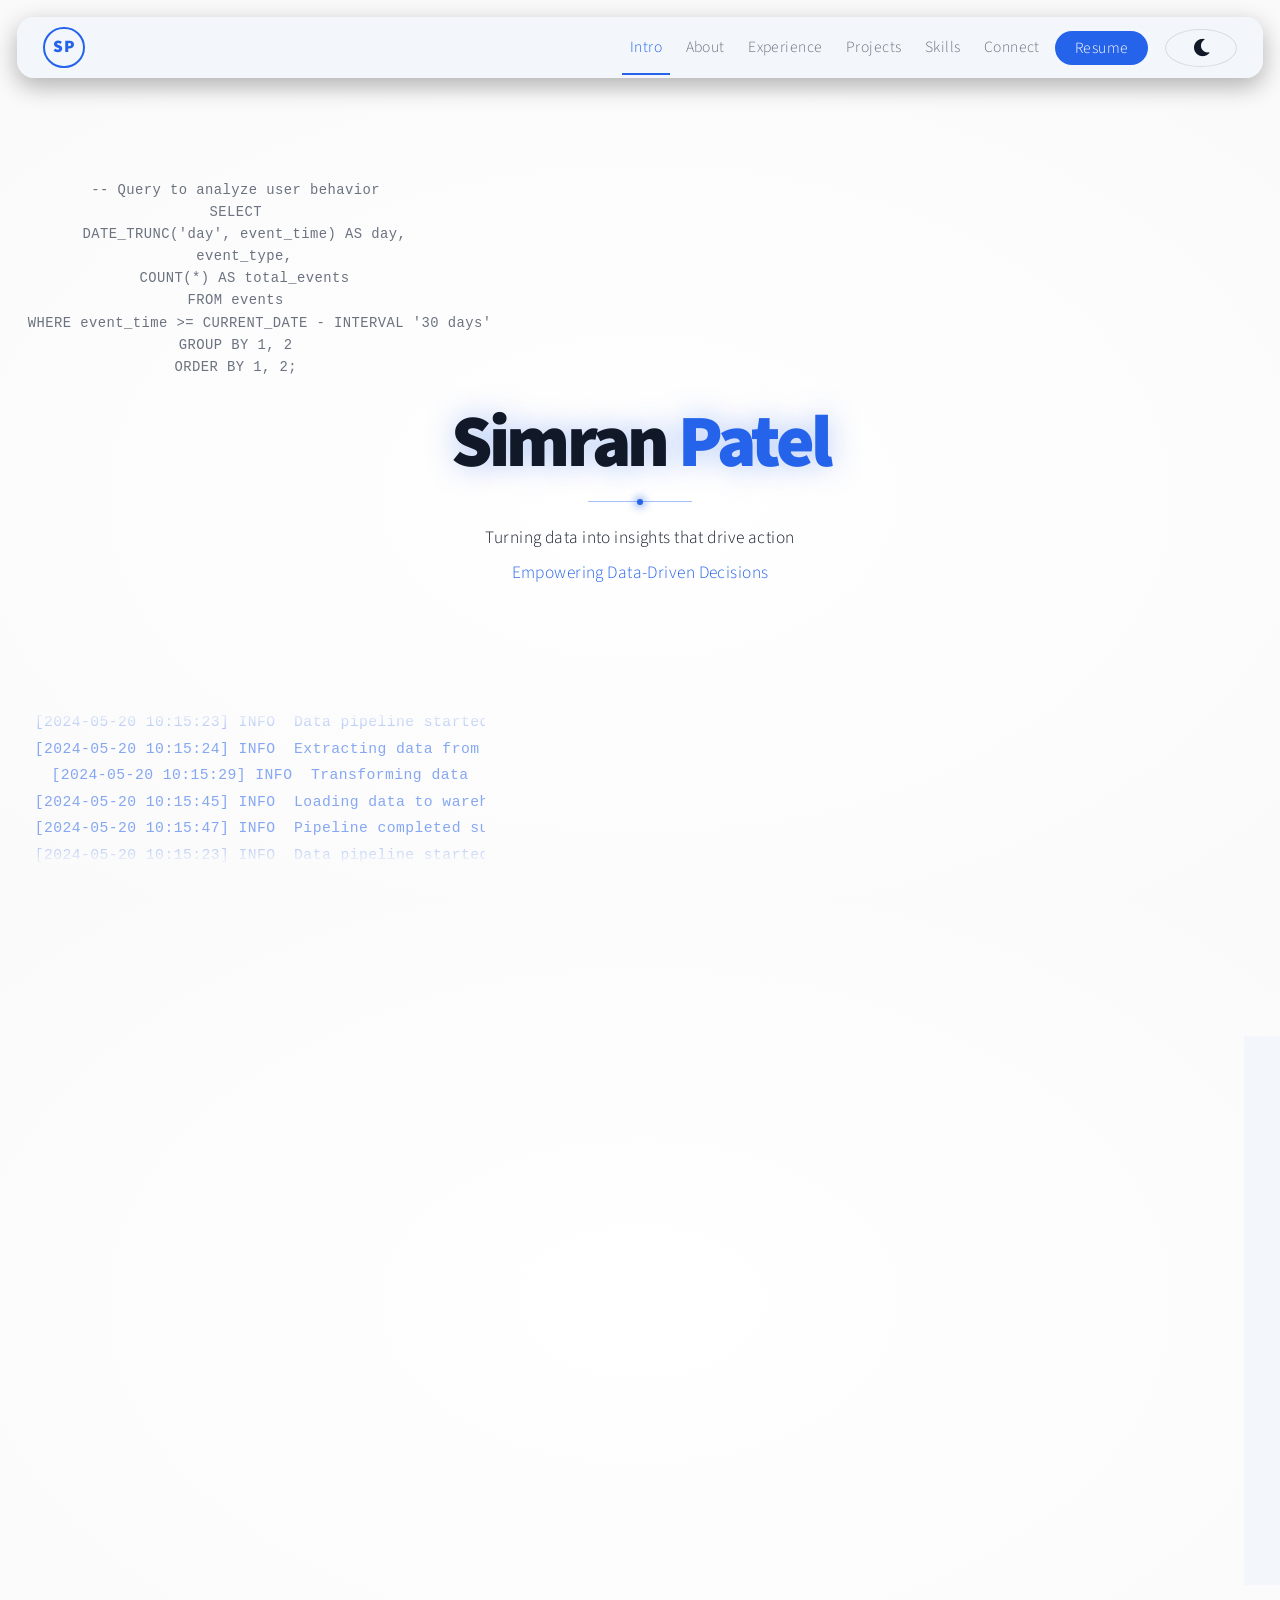
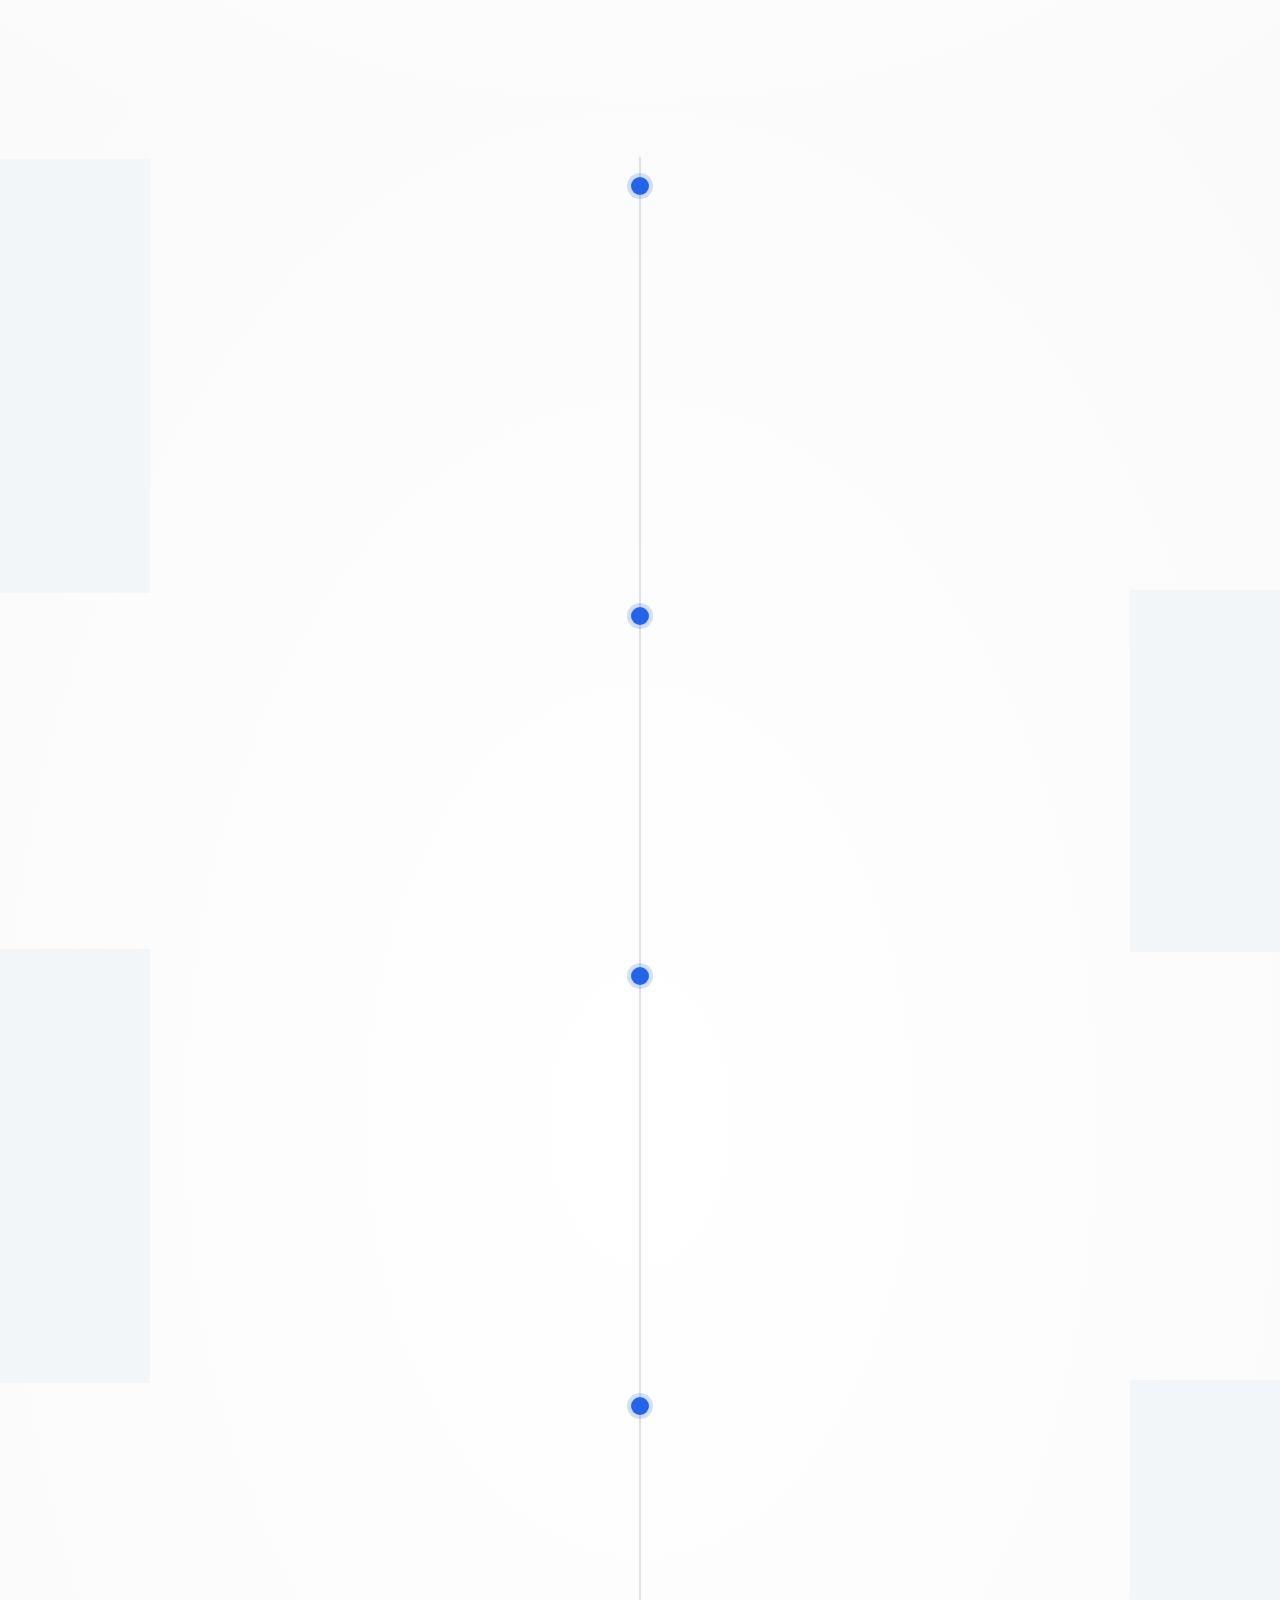
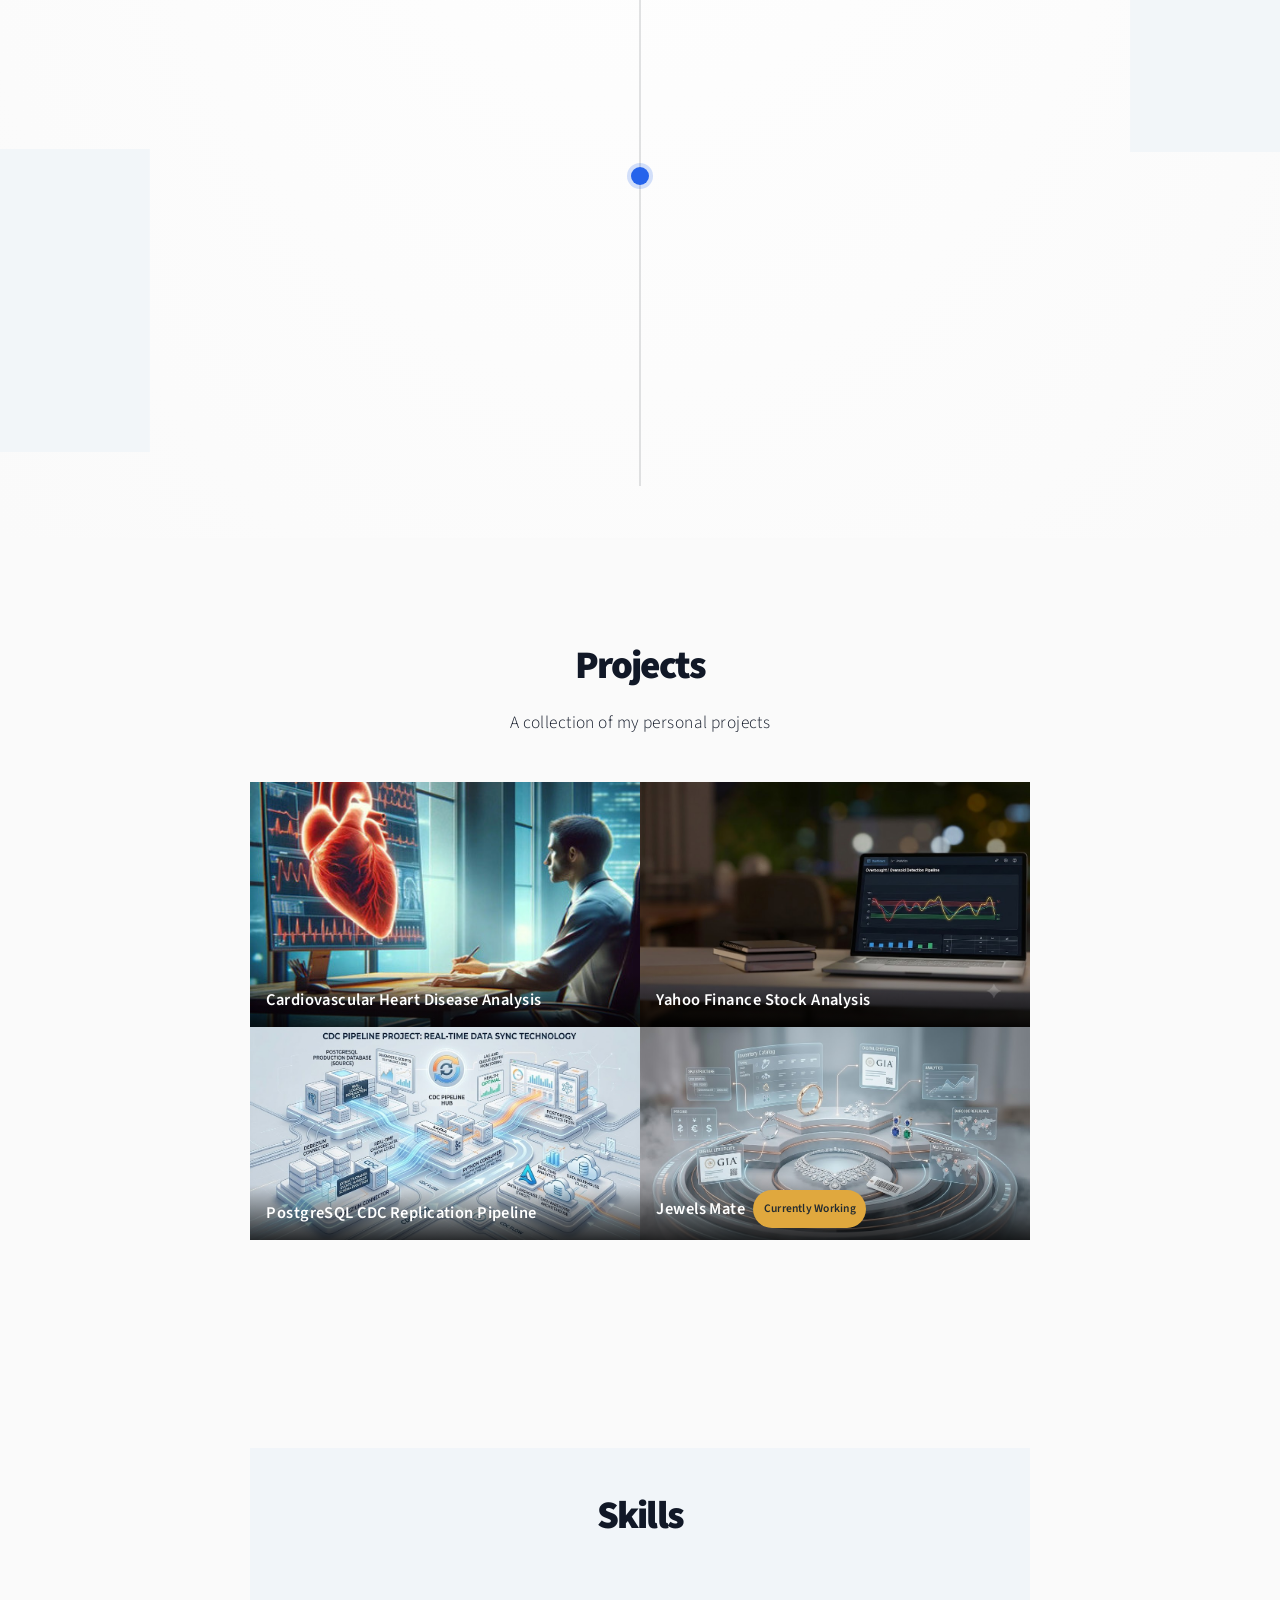
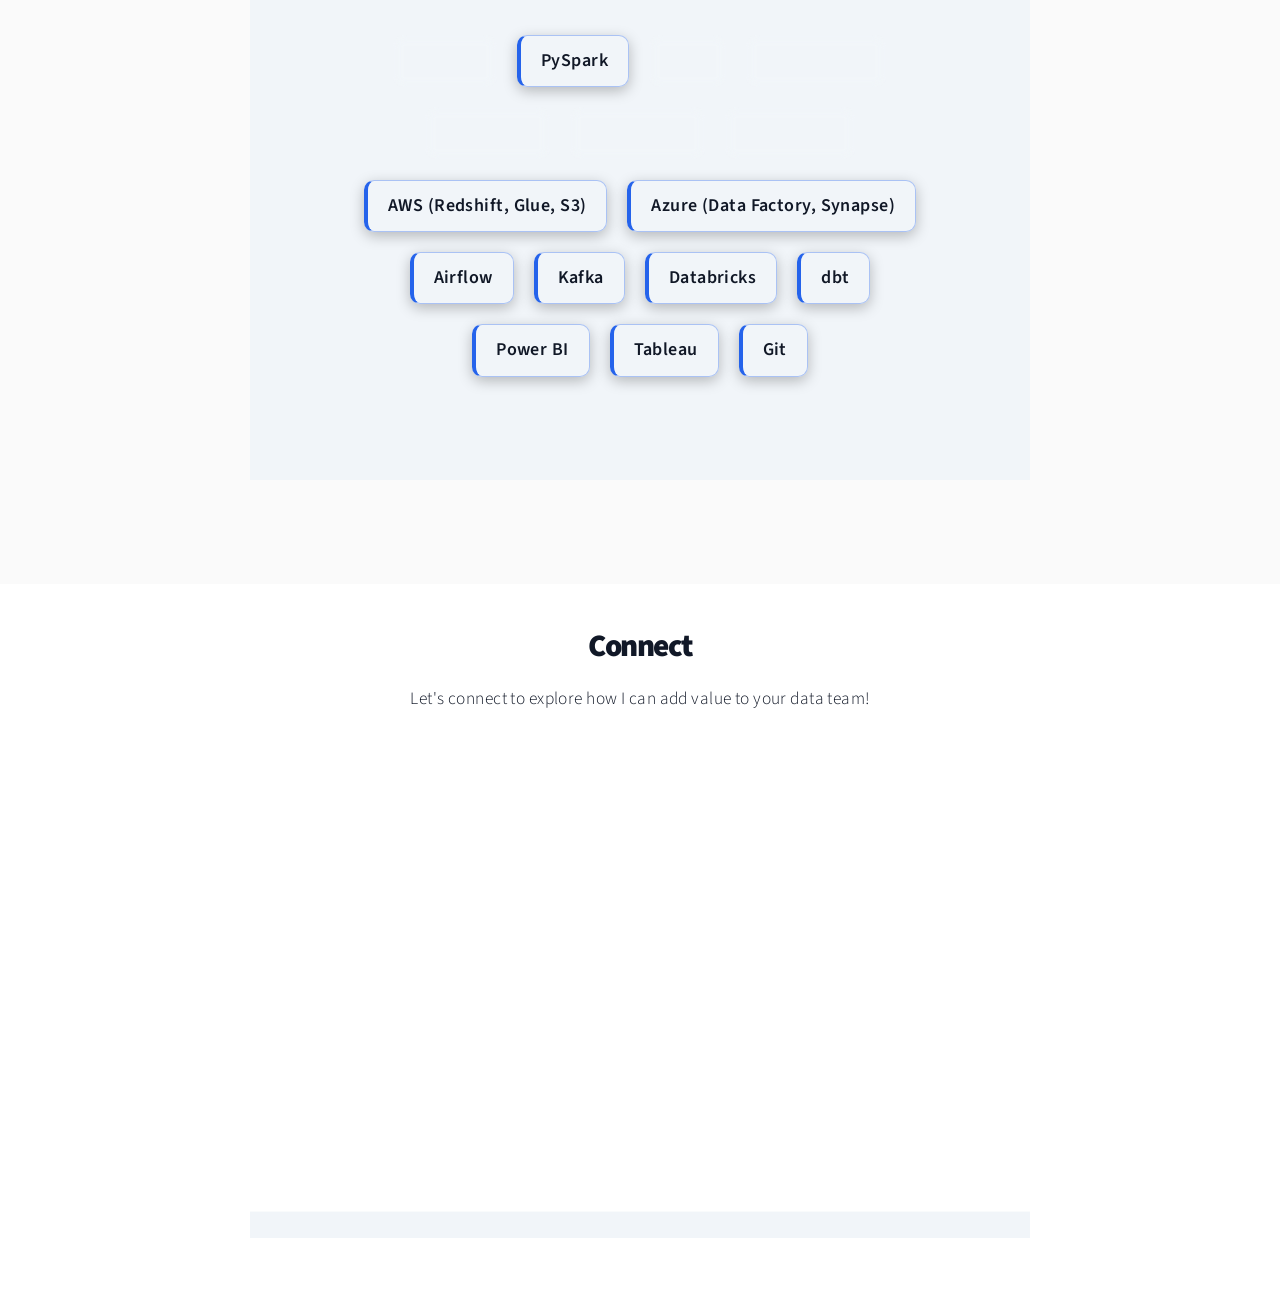
==== index.html @ bfae50c8 "Initial commit: Simran Patel portfolio site Personal portfolio built on the HTML5 UP Big Picture tem" ====
<!DOCTYPE HTML>
<!--
	Big Picture by HTML5 UP
	html5up.net | @ajlkn
	Free for personal and commercial use under the CCA 3.0 license (html5up.net/license)
-->
<html>
	<head>
		<title>Simran Patel Portfolio</title>
		<meta charset="utf-8" />
		<meta name="viewport" content="width=device-width, initial-scale=1, user-scalable=no" />
		<script>(function(){try{if(localStorage.getItem('theme')==='dark')document.documentElement.setAttribute('data-theme','dark');}catch(e){}})();</script>
		<link rel="stylesheet" href="assets/css/main.css" />
		<noscript><link rel="stylesheet" href="assets/css/noscript.css" /></noscript>

	</head>
	<body class="is-preload">

		<!-- Header -->
			<header id="header">
				<h1><a href="#intro" class="logo-badge">SP</a></h1>
				<div class="header-right">
				<nav>
					<ul>
						<li class="active"><a href="#intro">Intro</a></li>
						<li><a href="#one">About</a></li>
						<li><a href="#three">Experience</a></li>
						<li><a href="#work">Projects</a></li>
						<li><a href="#skills">Skills</a></li>
						<li><a href="#contact">Connect</a></li>
						<li><a href="assets/resume/Simran_Patel_Resume.pdf" class="button resume-button" download>Resume</a></li>
					</ul>
				</nav>
				<button id="theme-toggle" class="theme-toggle" type="button" aria-label="Toggle theme"><i class="fas fa-moon"></i></button>
				</div>
			</header>

		<!-- Intro -->
			<section id="intro" class="main style1 dark fullscreen">
				<pre class="code-snippet" aria-hidden="true">-- Query to analyze user behavior
SELECT
  DATE_TRUNC('day', event_time) AS day,
  event_type,
  COUNT(*) AS total_events
FROM events
WHERE event_time &gt;= CURRENT_DATE - INTERVAL '30 days'
GROUP BY 1, 2
ORDER BY 1, 2;</pre>
				<div class="log-scroll" aria-hidden="true">
					<div class="log-scroll-track">
						<div>[2024-05-20 10:15:23] INFO&nbsp; Data pipeline started</div>
						<div>[2024-05-20 10:15:24] INFO&nbsp; Extracting data from source</div>
						<div>[2024-05-20 10:15:29] INFO&nbsp; Transforming data</div>
						<div>[2024-05-20 10:15:45] INFO&nbsp; Loading data to warehouse</div>
						<div>[2024-05-20 10:15:47] INFO&nbsp; Pipeline completed successfully</div>
						<div>[2024-05-20 10:15:23] INFO&nbsp; Data pipeline started</div>
						<div>[2024-05-20 10:15:24] INFO&nbsp; Extracting data from source</div>
						<div>[2024-05-20 10:15:29] INFO&nbsp; Transforming data</div>
						<div>[2024-05-20 10:15:45] INFO&nbsp; Loading data to warehouse</div>
						<div>[2024-05-20 10:15:47] INFO&nbsp; Pipeline completed successfully</div>
					</div>
				</div>
				<div class="content">
					<header>
						<h2>Simran <span class="accent-text">Patel</span></h2>
					</header>
					<div class="hero-divider"><span></span></div>
					<p class="hero-tagline">Turning data into insights that drive action</p>
					<p class="hero-tagline accent-text">Empowering Data-Driven Decisions</p>
				</div>
			</section>

		<!-- About -->
			<section id="one" class="main style2 right dark fullscreen">
				<div class="content box style2 glass-card">
					<header>
						<img src="images/profile-headshot.jpg" alt="Simran Patel" class="profile-photo" />
						<h2>About</h2>
					</header>
					<p>
						I’m a Data &amp; Database Engineer with 4+ years building production ETL pipelines, optimizing SQL performance, and delivering scalable analytics platforms across AWS and Azure.
						My journey started at
						<a href="https://paruluniversity.ac.in/">Parul University</a>,
						and I honed my skills further during my master’s in computer science at
						<a href="https://www.stevens.edu/">Stevens Institute of Technology</a>.
					<br /><br />When I’m not solving data puzzles, I’m off exploring new places and cultures.
					Travel keeps me creative and adaptable, and I’m always on the lookout for new ways to make an impact with data.</p>
				</div>
			</section>

			<!--Three-->
				<section id="three" class="main style2 dark fullscreen">
				<div class="timeline">
					<div class="timeline-entry left">
						<div class="timeline-icon"></div>
						<div class="timeline-content">
							<div class="timeline-header">
								<div class="timeline-badge"><i class="fas fa-database"></i></div>
								<div>
									<h3>Data Operational Analyst</h3>
									<p><em>Madison L, New York</em></p>
								</div>
							</div>
							<hr class="timeline-divider" />
							<ul class="timeline-bullets">
								<li><i class="fas fa-check-circle"></i><span>Architected production ETL pipelines using PySpark, Airflow &amp; Azure Data Factory with CDC-style incremental load across 5+ data sources, reducing data integrity errors by 40%.</span></li>
								<li><i class="fas fa-check-circle"></i><span>Built log analysis tooling that cut mean time to resolution by 35%.</span></li>
							</ul>
							<hr class="timeline-divider" />
							<div class="timeline-date"><i class="fas fa-calendar-alt"></i> Aug 2024 - Present</div>
						</div>
					</div>
					<div class="timeline-entry right">
						<div class="timeline-icon"></div>
						<div class="timeline-content">
							<div class="timeline-header">
								<div class="timeline-badge"><i class="fas fa-graduation-cap"></i></div>
								<div>
									<h3>M.S. in Computer Science</h3>
									<p><em>Stevens Institute of Technology, Hoboken, NJ</em></p>
								</div>
							</div>
							<hr class="timeline-divider" />
							<p class="timeline-description">Graduate coursework in advanced computing and data systems, building on hands-on industry experience in data engineering and analytics.</p>
							<hr class="timeline-divider" />
							<div class="timeline-date"><i class="fas fa-calendar-alt"></i> Sep 2022 - May 2024</div>
						</div>
					</div>
					<div class="timeline-entry left">
						<div class="timeline-icon"></div>
						<div class="timeline-content">
							<div class="timeline-header">
								<div class="timeline-badge"><i class="fas fa-chart-line"></i></div>
								<div>
									<h3>Data Analyst</h3>
									<p><em>Vaibhav Gems, India</em></p>
								</div>
							</div>
							<hr class="timeline-divider" />
							<ul class="timeline-bullets">
								<li><i class="fas fa-check-circle"></i><span>Diagnosed SQL performance degradation via indexing, partitioning &amp; schema normalization across Oracle DB and SQL Server, accelerating data retrieval by 30%.</span></li>
								<li><i class="fas fa-check-circle"></i><span>Built ETL pipelines in Azure Synapse &amp; Databricks processing 500GB+ datasets.</span></li>
							</ul>
							<hr class="timeline-divider" />
							<div class="timeline-date"><i class="fas fa-calendar-alt"></i> Apr 2021 - Jun 2022</div>
						</div>
					</div>
					<div class="timeline-entry right">
						<div class="timeline-icon"></div>
						<div class="timeline-content">
							<div class="timeline-header">
								<div class="timeline-badge"><i class="fas fa-chart-bar"></i></div>
								<div>
									<h3>Data Analyst Intern</h3>
									<p><em>Vaibhav Gems, India</em></p>
								</div>
							</div>
							<hr class="timeline-divider" />
							<ul class="timeline-bullets">
								<li><i class="fas fa-check-circle"></i><span>Deployed an SSRS multi-source reporting pipeline across disparate SQL Server databases.</span></li>
								<li><i class="fas fa-check-circle"></i><span>Led schema alignment with cross-functional teams, improving reporting accuracy by 25%.</span></li>
							</ul>
							<hr class="timeline-divider" />
							<div class="timeline-date"><i class="fas fa-calendar-alt"></i> Jan 2020 - Mar 2021</div>
						</div>
					</div>
					<div class="timeline-entry left">
						<div class="timeline-icon"></div>
						<div class="timeline-content">
							<div class="timeline-header">
								<div class="timeline-badge"><i class="fas fa-graduation-cap"></i></div>
								<div>
									<h3>B.Tech in Information Technology</h3>
									<p><em>Parul University, India</em></p>
								</div>
							</div>
							<hr class="timeline-divider" />
							<p class="timeline-description">Undergraduate foundation in information technology and computer science fundamentals.</p>
							<hr class="timeline-divider" />
							<div class="timeline-date"><i class="fas fa-calendar-alt"></i> Aug 2017 - Feb 2022</div>
						</div>
					</div>
				</div>
				</section>
				
		
		<!-- Projects -->
			<section id="work" class="main style3 primary">
				<div class="content">
					<header>
						<h2>Projects</h2>
						<p>A collection of my personal projects</p>
					</header>

					<!-- Gallery  -->
						<div class="gallery">
							<article class="from-left">
								<a href="project_details.html" class="image fit">
									<img src="images/thumbs/Cardiovascular_thumb.jpg" title="Cardiovascular Heart Disease Analysis" alt="" />
									<span class="gallery-caption">Cardiovascular Heart Disease Analysis</span>
								</a>
							</article>
							<article class="from-right">
								<a href="project-yahoo-finance.html" class="image fit">
									<img src="images/thumbs/yahoo_fianance.jpg" title="Yahoo Finance Stock Analysis" alt="" />
									<span class="gallery-caption">Yahoo Finance Stock Analysis</span>
								</a>
							</article>
							<article class="from-left">
								<a href="project-cdc-pipeline.html" class="image fit">
									<img src="images/thumbs/cdc_pipeline_thumb.jpg" title="PostgreSQL CDC Replication Pipeline" alt="" />
									<span class="gallery-caption">PostgreSQL CDC Replication Pipeline</span>
								</a>
							</article>
							<article class="from-right">
								<a href="project-jewelsmate.html" class="image fit">
									<img src="images/thumbs/jewelsmate_thumb.jpg" title="Jewels Mate" alt="" />
									<span class="gallery-caption">Jewels Mate <span class="status-badge">Currently Working</span></span>
								</a>
							</article>
						</div>

				</div>
			</section>
	
				<!-- Skills -->
				<section id="skills" class="main style3 left dark fullscreen">
					<div class="content box style2">
						<header>
							<h2>Skills</h2>
						</header>
						<div id="skills-section">
							<div class="skills-container">
							  <div class="skill">Python</div>
							  <div class="skill">PySpark</div>
							  <div class="skill">SQL</div>
							  <div class="skill">PostgreSQL</div>
							  <div class="skill">Oracle DB</div>
							  <div class="skill">SQL Server</div>
							  <div class="skill">Snowflake</div>
							  <div class="skill">AWS (Redshift, Glue, S3)</div>
							  <div class="skill">Azure (Data Factory, Synapse)</div>
							  <div class="skill">Airflow</div>
							  <div class="skill">Kafka</div>
							  <div class="skill">Databricks</div>
							  <div class="skill">dbt</div>
							  <div class="skill">Power BI</div>
							  <div class="skill">Tableau</div>
							  <div class="skill">Git</div>
							  <!-- Add more skills as needed -->
							</div>
						  </div>
					</div>
				</section>

		<!-- Contact -->
			<section id="contact" class="main style3 secondary">
				<div class="content">
					<header>
						<h2>Connect</h2>
						<p>Let's connect to explore how I can add value to your data team!</p>
					</header>
					<div class="box">
						<form method="post" action="#">
							<div class="fields">
								<div class="field half"><input type="text" name="name" placeholder="Name" /></div>
								<div class="field half"><input type="email" name="email" placeholder="Email" /></div>
								<div class="field"><textarea name="message" placeholder="Message" rows="3"></textarea></div>
							</div>
							<ul class="actions special">
								<li><input type="submit" value="Send Message" /></li>
							</ul>
						</form>

						<ul class="contact-icons">
							<li><a href="https://github.com/isimranpatel" class="icon brands fa-github" target="_blank" title="GitHub"><span class="label">GitHub</span></a></li>
							<li><a href="https://www.linkedin.com/in/isimranpatel/" class="icon brands fa-linkedin-in" target="_blank" title="LinkedIn"><span class="label">LinkedIn</span></a></li>
							<li><a href="mailto:simranpatel0132@gmail.com" class="icon solid fa-envelope" title="Email"><span class="label">Email</span></a></li>
							<li><a href="tel:+19082597056" class="icon solid fa-phone" title="Phone"><span class="label">Phone</span></a></li>
						</ul>
						<p class="contact-details">simranpatel0132@gmail.com &nbsp;&bull;&nbsp; +1 (908) 259-7056</p>
					</div>
				</div>
			</section>

		<!-- Footer -->
			<footer id="footer">

				<!-- Icons -->
					<!-- <ul class="icons">
						<li><a href="#" class="icon brands fa-twitter"><span class="label">Twitter</span></a></li>
						<li><a href="#" class="icon brands fa-facebook-f"><span class="label">Facebook</span></a></li>
						<li><a href="#" class="icon brands fa-instagram"><span class="label">Instagram</span></a></li>
						<li><a href="#" class="icon brands fa-linkedin-in"><span class="label">LinkedIn</span></a></li>
						<li><a href="#" class="icon brands fa-dribbble"><span class="label">Dribbble</span></a></li>
						<li><a href="#" class="icon brands fa-pinterest"><span class="label">Phone</span></a></li>
					</ul>

				Menu -->
					<!-- <ul class="menu">
						<li>&copy; Untitled</li><li>Design: <a href="https://html5up.net">HTML5 UP</a></li>
					</ul> -->

			</footer>

		<!-- Scripts -->
			<script src="assets/js/jquery.min.js"></script>
			<script src="assets/js/jquery.poptrox.min.js"></script>
			<script src="assets/js/jquery.scrolly.min.js"></script>
			<script src="assets/js/jquery.scrollex.min.js"></script>
			<script src="assets/js/browser.min.js"></script>
			<script src="assets/js/breakpoints.min.js"></script>
			<script src="assets/js/util.js"></script>
			<script src="assets/js/main.js"></script>
			<script src="assets/js/theme-toggle.js"></script>
			

	</body>
</html>
---- assets/css/main.css ----
@import url("https://fonts.googleapis.com/css?family=Source+Sans+Pro:300,900");
@import url("fontawesome-all.min.css");

/* Theme variables (light default = "Clean Minimal", dark = "Professional Blue") */

:root {
	--bg: #FAFAFA;
	--surface: #FFFFFF;
	--card: #F1F5F9;
	--card-rgb: 241, 245, 249;
	--text: #111827;
	--text-secondary: #6B7280;
	--accent: #2563EB;
	--accent-rgb: 37, 99, 235;
	--accent-contrast: #FFFFFF;
	--border: rgba(17, 24, 39, 0.12);
}

:root[data-theme="dark"] {
	--bg: #0B1120;
	--surface: #111827;
	--card: #1F2937;
	--card-rgb: 31, 41, 55;
	--text: #F8FAFC;
	--text-secondary: #94A3B8;
	--accent: #3B82F6;
	--accent-rgb: 59, 130, 246;
	--accent-contrast: #FFFFFF;
	--border: rgba(248, 250, 252, 0.12);
}

/*
	Big Picture by HTML5 UP
	html5up.net | @ajlkn
	Free for personal and commercial use under the CCA 3.0 license (html5up.net/license)
*/

html, body, div, span, applet, object,
iframe, h1, h2, h3, h4, h5, h6, p, blockquote,
pre, a, abbr, acronym, address, big, cite,
code, del, dfn, em, img, ins, kbd, q, s, samp,
small, strike, strong, sub, sup, tt, var, b,
u, i, center, dl, dt, dd, ol, ul, li, fieldset,
form, label, legend, table, caption, tbody,
tfoot, thead, tr, th, td, article, aside,
canvas, details, embed, figure, figcaption,
footer, header, hgroup, menu, nav, output, ruby,
section, summary, time, mark, audio, video {
	margin: 0;
	padding: 0;
	border: 0;
	font-size: 100%;
	font: inherit;
	vertical-align: baseline;}

article, aside, details, figcaption, figure,
footer, header, hgroup, menu, nav, section {
	display: block;}

body {
	line-height: 1;
}

ol, ul {
	list-style: none;
}

blockquote, q {
	quotes: none;
}

	blockquote:before, blockquote:after, q:before, q:after {
		content: '';
		content: none;
	}

table {
	border-collapse: collapse;
	border-spacing: 0;
}

body {
	-webkit-text-size-adjust: none;
}

mark {
	background-color: transparent;
	color: inherit;
}

input::-moz-focus-inner {
	border: 0;
	padding: 0;
}

input, select, textarea {
	-moz-appearance: none;
	-webkit-appearance: none;
	-ms-appearance: none;
	appearance: none;
}

/* Basic */

	@-ms-viewport {
		width: device-width;
	}

	html {
		height: 100%;
	}

	html {
		box-sizing: border-box;
	}

	*, *:before, *:after {
		box-sizing: inherit;
	}

	body {
		background: var(--bg);
		height: 100%;
		min-width: 320px;
	}

		body.is-preload *, body.is-preload *:before, body.is-preload *:after {
			-moz-animation: none !important;
			-webkit-animation: none !important;
			-ms-animation: none !important;
			animation: none !important;
			-moz-transition: none !important;
			-webkit-transition: none !important;
			-ms-transition: none !important;
			transition: none !important;
		}

/* Spinner */

	@-moz-keyframes spinner-rotate {
		0% {
			-moz-transform: scale(1) rotate(0deg);
			-webkit-transform: scale(1) rotate(0deg);
			-ms-transform: scale(1) rotate(0deg);
			transform: scale(1) rotate(0deg);
		}

		100% {
			-moz-transform: scale(1) rotate(360deg);
			-webkit-transform: scale(1) rotate(360deg);
			-ms-transform: scale(1) rotate(360deg);
			transform: scale(1) rotate(360deg);
		}
	}

	@-webkit-keyframes spinner-rotate {
		0% {
			-moz-transform: scale(1) rotate(0deg);
			-webkit-transform: scale(1) rotate(0deg);
			-ms-transform: scale(1) rotate(0deg);
			transform: scale(1) rotate(0deg);
		}

		100% {
			-moz-transform: scale(1) rotate(360deg);
			-webkit-transform: scale(1) rotate(360deg);
			-ms-transform: scale(1) rotate(360deg);
			transform: scale(1) rotate(360deg);
		}
	}

	@-ms-keyframes spinner-rotate {
		0% {
			-moz-transform: scale(1) rotate(0deg);
			-webkit-transform: scale(1) rotate(0deg);
			-ms-transform: scale(1) rotate(0deg);
			transform: scale(1) rotate(0deg);
		}

		100% {
			-moz-transform: scale(1) rotate(360deg);
			-webkit-transform: scale(1) rotate(360deg);
			-ms-transform: scale(1) rotate(360deg);
			transform: scale(1) rotate(360deg);
		}
	}

	@keyframes spinner-rotate {
		0% {
			-moz-transform: scale(1) rotate(0deg);
			-webkit-transform: scale(1) rotate(0deg);
			-ms-transform: scale(1) rotate(0deg);
			transform: scale(1) rotate(0deg);
		}

		100% {
			-moz-transform: scale(1) rotate(360deg);
			-webkit-transform: scale(1) rotate(360deg);
			-ms-transform: scale(1) rotate(360deg);
			transform: scale(1) rotate(360deg);
		}
	}

/* Loader */

	@-moz-keyframes spinner-show {
		0% {
			opacity: 0;
		}

		100% {
			opacity: 1;
		}
	}

	@-webkit-keyframes spinner-show {
		0% {
			opacity: 0;
		}

		100% {
			opacity: 1;
		}
	}

	@-ms-keyframes spinner-show {
		0% {
			opacity: 0;
		}

		100% {
			opacity: 1;
		}
	}

	@keyframes spinner-show {
		0% {
			opacity: 0;
		}

		100% {
			opacity: 1;
		}
	}

	@-moz-keyframes spinner-hide {
		0% {
			-moz-transform: scale(1) rotate(0deg);
			-webkit-transform: scale(1) rotate(0deg);
			-ms-transform: scale(1) rotate(0deg);
			transform: scale(1) rotate(0deg);
			color: var(--border);
			z-index: 100001;
		}

		99% {
			-moz-transform: scale(0.5) rotate(360deg);
			-webkit-transform: scale(0.5) rotate(360deg);
			-ms-transform: scale(0.5) rotate(360deg);
			transform: scale(0.5) rotate(360deg);
			color: var(--border);
			z-index: 100001;
		}

		100% {
			-moz-transform: scale(0.5) rotate(360deg);
			-webkit-transform: scale(0.5) rotate(360deg);
			-ms-transform: scale(0.5) rotate(360deg);
			transform: scale(0.5) rotate(360deg);
			color: var(--border);
			z-index: -1;
		}
	}

	@-webkit-keyframes spinner-hide {
		0% {
			-moz-transform: scale(1) rotate(0deg);
			-webkit-transform: scale(1) rotate(0deg);
			-ms-transform: scale(1) rotate(0deg);
			transform: scale(1) rotate(0deg);
			color: var(--border);
			z-index: 100001;
		}

		99% {
			-moz-transform: scale(0.5) rotate(360deg);
			-webkit-transform: scale(0.5) rotate(360deg);
			-ms-transform: scale(0.5) rotate(360deg);
			transform: scale(0.5) rotate(360deg);
			color: var(--border);
			z-index: 100001;
		}

		100% {
			-moz-transform: scale(0.5) rotate(360deg);
			-webkit-transform: scale(0.5) rotate(360deg);
			-ms-transform: scale(0.5) rotate(360deg);
			transform: scale(0.5) rotate(360deg);
			color: var(--border);
			z-index: -1;
		}
	}

	@-ms-keyframes spinner-hide {
		0% {
			-moz-transform: scale(1) rotate(0deg);
			-webkit-transform: scale(1) rotate(0deg);
			-ms-transform: scale(1) rotate(0deg);
			transform: scale(1) rotate(0deg);
			color: var(--border);
			z-index: 100001;
		}

		99% {
			-moz-transform: scale(0.5) rotate(360deg);
			-webkit-transform: scale(0.5) rotate(360deg);
			-ms-transform: scale(0.5) rotate(360deg);
			transform: scale(0.5) rotate(360deg);
			color: var(--border);
			z-index: 100001;
		}

		100% {
			-moz-transform: scale(0.5) rotate(360deg);
			-webkit-transform: scale(0.5) rotate(360deg);
			-ms-transform: scale(0.5) rotate(360deg);
			transform: scale(0.5) rotate(360deg);
			color: var(--border);
			z-index: -1;
		}
	}

	@keyframes spinner-hide {
		0% {
			-moz-transform: scale(1) rotate(0deg);
			-webkit-transform: scale(1) rotate(0deg);
			-ms-transform: scale(1) rotate(0deg);
			transform: scale(1) rotate(0deg);
			color: var(--border);
			z-index: 100001;
		}

		99% {
			-moz-transform: scale(0.5) rotate(360deg);
			-webkit-transform: scale(0.5) rotate(360deg);
			-ms-transform: scale(0.5) rotate(360deg);
			transform: scale(0.5) rotate(360deg);
			color: var(--border);
			z-index: 100001;
		}

		100% {
			-moz-transform: scale(0.5) rotate(360deg);
			-webkit-transform: scale(0.5) rotate(360deg);
			-ms-transform: scale(0.5) rotate(360deg);
			transform: scale(0.5) rotate(360deg);
			color: var(--border);
			z-index: -1;
		}
	}

	@-moz-keyframes overlay-hide {
		0% {
			opacity: 1;
			z-index: 100000;
		}

		15% {
			opacity: 1;
			z-index: 100000;
		}

		99% {
			opacity: 0;
			z-index: 100000;
		}

		100% {
			opacity: 0;
			z-index: -1;
		}
	}

	@-webkit-keyframes overlay-hide {
		0% {
			opacity: 1;
			z-index: 100000;
		}

		15% {
			opacity: 1;
			z-index: 100000;
		}

		99% {
			opacity: 0;
			z-index: 100000;
		}

		100% {
			opacity: 0;
			z-index: -1;
		}
	}

	@-ms-keyframes overlay-hide {
		0% {
			opacity: 1;
			z-index: 100000;
		}

		15% {
			opacity: 1;
			z-index: 100000;
		}

		99% {
			opacity: 0;
			z-index: 100000;
		}

		100% {
			opacity: 0;
			z-index: -1;
		}
	}

	@keyframes overlay-hide {
		0% {
			opacity: 1;
			z-index: 100000;
		}

		15% {
			opacity: 1;
			z-index: 100000;
		}

		99% {
			opacity: 0;
			z-index: 100000;
		}

		100% {
			opacity: 0;
			z-index: -1;
		}
	}

	body {
		text-decoration: none;
	}

		body:before {
			-moz-animation: spinner-show 1.5s 1 0.25s ease forwards, spinner-hide 0.25s ease-in-out forwards !important;
			-webkit-animation: spinner-show 1.5s 1 0.25s ease forwards, spinner-hide 0.25s ease-in-out forwards !important;
			-ms-animation: spinner-show 1.5s 1 0.25s ease forwards, spinner-hide 0.25s ease-in-out forwards !important;
			animation: spinner-show 1.5s 1 0.25s ease forwards, spinner-hide 0.25s ease-in-out forwards !important;
			-moz-transform-origin: 50% 50%;
			-webkit-transform-origin: 50% 50%;
			-ms-transform-origin: 50% 50%;
			transform-origin: 50% 50%;
			-moz-osx-font-smoothing: grayscale;
			-webkit-font-smoothing: antialiased;
			font-family: FontAwesome;
			font-style: normal;
			font-weight: normal;
			text-transform: none !important;
			color: var(--border);
			content: '\f1ce';
			cursor: default;
			display: block;
			font-size: 2em;
			height: 2em;
			left: 50%;
			line-height: 2em;
			margin: -1em 0 0 -1em;
			opacity: 0;
			position: fixed;
			text-align: center;
			top: 50%;
			width: 2em;
			z-index: -1;
		}

		body:after {
			-moz-animation: overlay-hide 1.5s ease-in forwards !important;
			-webkit-animation: overlay-hide 1.5s ease-in forwards !important;
			-ms-animation: overlay-hide 1.5s ease-in forwards !important;
			animation: overlay-hide 1.5s ease-in forwards !important;
			background: var(--bg);
			content: '';
			display: block;
			height: 100%;
			left: 0;
			opacity: 0;
			position: fixed;
			top: 0;
			width: 100%;
			z-index: -1;
		}

		body.is-preload:before {
			-moz-animation: spinner-show 1.5s 1 0.25s ease forwards, spinner-rotate 0.75s infinite linear !important;
			-webkit-animation: spinner-show 1.5s 1 0.25s ease forwards, spinner-rotate 0.75s infinite linear !important;
			-ms-animation: spinner-show 1.5s 1 0.25s ease forwards, spinner-rotate 0.75s infinite linear !important;
			animation: spinner-show 1.5s 1 0.25s ease forwards, spinner-rotate 0.75s infinite linear !important;
			z-index: 100001;
		}

		body.is-preload:after {
			-moz-animation: none !important;
			-webkit-animation: none !important;
			-ms-animation: none !important;
			animation: none !important;
			opacity: 1;
			z-index: 100000;
		}

	@media (-webkit-min-device-pixel-ratio: 2) {

		body:before {
			line-height: 2.025em;
		}

	}

/* Type */

	body, input, textarea, select {
		font-family: "Source Sans Pro", "sans-serif";
		font-weight: 300;
		font-size: 18pt;
		line-height: 1.75em;
		color: var(--text);
		letter-spacing: 0.025em;
	}

		@media screen and (max-width: 1920px) {

			body, input, textarea, select {
				font-size: 17pt;
			}

		}

		@media screen and (max-width: 1680px) {

			body, input, textarea, select {
				font-size: 15pt;
			}

		}

		@media screen and (max-width: 1280px) {

			body, input, textarea, select {
				font-size: 13pt;
			}

		}

		@media screen and (max-width: 1000px) {

			body, input, textarea, select {
				font-size: 13pt;
			}

		}

		@media screen and (max-width: 736px) {

			body, input, textarea, select {
				font-size: 12pt;
				line-height: 1.5em;
			}

		}

	h1, h2, h3, h4, h5, h6 {
		font-weight: 900;
		color: inherit;
		letter-spacing: -0.0325em;
	}

		h1 a, h2 a, h3 a, h4 a, h5 a, h6 a {
			color: inherit;
			text-decoration: none;
		}

	h2 {
		font-size: 2.25em;
		line-height: 1.25em;
		letter-spacing: -0.05em;
	}

	@media screen and (max-width: 736px) {

		h2 {
			font-size: 1.5em;
		}

	}

	strong, b {
		font-weight: 900;
		color: inherit;
	}

	em, i {
		font-style: italic;
	}

	a {
		-moz-transition: color 0.2s ease-in-out;
		-webkit-transition: color 0.2s ease-in-out;
		-ms-transition: color 0.2s ease-in-out;
		transition: color 0.2s ease-in-out;
		color: var(--accent);
	}

	sub {
		position: relative;
		top: 0.5em;
		font-size: 0.8em;
	}

	sup {
		position: relative;
		top: -0.5em;
		font-size: 0.8em;
	}

	hr {
		border: 0;
		border-top: solid 1px var(--border);
	}

	blockquote {
		border-left: solid 0.5em var(--border);
		padding: 1em 0 1em 2em;
		font-style: italic;
	}

	p, ul, ol, dl, table {
		margin-bottom: 1em;
	}

/* Box */

	.box {
		background: var(--card);
		color: var(--text);
		padding: 2em;
	}

		.box > :last-child {
			margin-bottom: 0;
		}

		.box.style2 {
			padding: 2.5em 2.5em 2.5em 2.5em;
		}

		@media screen and (max-width: 736px) {

			.box {
				padding: 1em;
			}

				.box.style2 {
					padding: 1.5em 1.25em 1.5em 1.25em;
					background-color: rgba(var(--card-rgb), 0.9);
				}

		}

/* Button */

	input[type="button"],
	input[type="submit"],
	input[type="reset"],
	.button,
	button {
		-moz-appearance: none;
		-webkit-appearance: none;
		-ms-appearance: none;
		appearance: none;
		-moz-transition: background-color 0.2s ease-in-out;
		-webkit-transition: background-color 0.2s ease-in-out;
		-ms-transition: background-color 0.2s ease-in-out;
		transition: background-color 0.2s ease-in-out;
		background-color: var(--accent);
		border: 0;
		border-radius: 3.5em;
		color: var(--accent-contrast);
		cursor: pointer;
		display: inline-block;
		height: 3.5em;
		line-height: 3.5em;
		outline: 0;
		padding: 0 2em 0 2em;
		position: relative;
		text-align: center;
		text-decoration: none;
	}

		input[type="button"].down,
		input[type="submit"].down,
		input[type="reset"].down,
		.button.down,
		button.down {
			width: 5em;
			height: 5em;
			line-height: 4.5em;
			padding: 0;
			background-image: url("images/dark-arrow.svg");
			background-position: center center;
			background-repeat: no-repeat;
			text-indent: -10em;
			overflow: hidden;
		}

			input[type="button"].down.anchored,
			input[type="submit"].down.anchored,
			input[type="reset"].down.anchored,
			.button.down.anchored,
			button.down.anchored {
				bottom: 0;
				border-bottom: 0;
				border-radius: 3em 3em 0 0;
				height: 4.5em;
				margin-left: -2.5em;
			}

		input[type="button"].anchored,
		input[type="submit"].anchored,
		input[type="reset"].anchored,
		.button.anchored,
		button.anchored {
			position: absolute;
			left: 50%;
		}

		input[type="button"]:hover,
		input[type="submit"]:hover,
		input[type="reset"]:hover,
		.button:hover,
		button:hover {
			background-color: rgba(var(--accent-rgb), 0.85);
		}

		input[type="button"]:active,
		input[type="submit"]:active,
		input[type="reset"]:active,
		.button:active,
		button:active {
			background-color: rgba(var(--accent-rgb), 0.7);
		}

		input[type="button"].style2,
		input[type="submit"].style2,
		input[type="reset"].style2,
		.button.style2,
		button.style2 {
			background-color: transparent;
			border: solid 2px var(--border);
			color: inherit;
		}

			input[type="button"].style2:hover,
			input[type="submit"].style2:hover,
			input[type="reset"].style2:hover,
			.button.style2:hover,
			button.style2:hover {
				background-color: rgba(var(--card-rgb), 0.25);
			}

			input[type="button"].style2:active,
			input[type="submit"].style2:active,
			input[type="reset"].style2:active,
			.button.style2:active,
			button.style2:active {
				background-color: rgba(var(--card-rgb), 0.375);
			}

			input[type="button"].style2.down,
			input[type="submit"].style2.down,
			input[type="reset"].style2.down,
			.button.style2.down,
			button.style2.down {
				background-image: url("images/arrow.svg");
			}

/* Form */

	form {
		margin: 0 0 2em 0;
	}

		form > :last-child {
			margin-bottom: 0;
		}

		form > .fields {
			display: -moz-flex;
			display: -webkit-flex;
			display: -ms-flex;
			display: flex;
			-moz-flex-wrap: wrap;
			-webkit-flex-wrap: wrap;
			-ms-flex-wrap: wrap;
			flex-wrap: wrap;
			width: calc(100% + 3em);
			margin: -1.5em 0 2em -1.5em;
		}

			form > .fields > .field {
				-moz-flex-grow: 0;
				-webkit-flex-grow: 0;
				-ms-flex-grow: 0;
				flex-grow: 0;
				-moz-flex-shrink: 0;
				-webkit-flex-shrink: 0;
				-ms-flex-shrink: 0;
				flex-shrink: 0;
				padding: 1.5em 0 0 1.5em;
				width: calc(100% - 1.5em);
			}

				form > .fields > .field.half {
					width: calc(50% - 0.75em);
				}

				form > .fields > .field.third {
					width: calc(100%/3 - 0.5em);
				}

				form > .fields > .field.quarter {
					width: calc(25% - 0.375em);
				}

		@media screen and (max-width: 480px) {

			form > .fields {
				width: calc(100% + 2em);
				margin: -1em 0 2em -1em;
			}

				form > .fields > .field {
					padding: 1em 0 0 1em;
					width: calc(100% - 1em);
				}

					form > .fields > .field.half {
						width: calc(100% - 1em);
					}

					form > .fields > .field.third {
						width: calc(100% - 1em);
					}

					form > .fields > .field.quarter {
						width: calc(100% - 1em);
					}

		}

	label {
		display: block;
	}

	input[type="text"],
	input[type="password"],
	input[type="email"],
	input[type="tel"],
	input[type="search"],
	input[type="url"],
	select,
	textarea {
		-moz-appearance: none;
		-webkit-appearance: none;
		-ms-appearance: none;
		appearance: none;
		-moz-transition: border-color 0.2s ease-in-out, color 0.2s ease-in-out;
		-webkit-transition: border-color 0.2s ease-in-out, color 0.2s ease-in-out;
		-ms-transition: border-color 0.2s ease-in-out, color 0.2s ease-in-out;
		transition: border-color 0.2s ease-in-out, color 0.2s ease-in-out;
		color: var(--text);
		display: block;
		width: 100%;
		padding: 0.65em 0.75em;
		background: none;
		border: solid 2px var(--border);
		color: inherit;
		border-radius: 0.5em;
		outline: none;
	}

		input[type="text"]:focus,
		input[type="password"]:focus,
		input[type="email"]:focus,
		input[type="tel"]:focus,
		input[type="search"]:focus,
		input[type="url"]:focus,
		select:focus,
		textarea:focus {
			border-color: var(--accent);
		}

	input[type="text"],
	input[type="password"],
	input[type="email"],
	input[type="tel"],
	input[type="search"],
	input[type="url"],
	select {
		line-height: 1.35em;
	}

	textarea {
		min-height: 8em;
	}

	::-moz-focus-inner {
		border: 0;
	}

	::-webkit-input-placeholder {
		opacity: 0.375;
	}

	:-moz-placeholder {
		opacity: 0.375;
	}

	::-moz-placeholder {
		opacity: 0.375;
	}

	:-ms-input-placeholder {
		opacity: 0.375;
	}

/* Icon */

	.icon {
		text-decoration: none;
		position: relative;
		text-decoration: none;
	}

		.icon:before {
			-moz-osx-font-smoothing: grayscale;
			-webkit-font-smoothing: antialiased;
			display: inline-block;
			font-style: normal;
			font-variant: normal;
			text-rendering: auto;
			line-height: 1;
			text-transform: none !important;
			font-family: 'Font Awesome 5 Free';
			font-weight: 400;
		}

		.icon:before {
			line-height: inherit;
		}

		.icon > .label {
			display: none;
		}

		.icon.solid:before {
			font-weight: 900;
		}

		.icon.brands:before {
			font-family: 'Font Awesome 5 Brands';
		}

/* Image */

	.image {
		position: relative;
		display: inline-block;
	}

		.image:before {
			content: '';
			position: absolute;
			left: 0;
			top: 0;
			width: 100%;
			height: 100%;
			background: url("images/overlay.png");
		}

		.image img {
			display: block;
			width: 100%;
		}

		.image.featured {
			display: block;
			width: 100%;
			margin: 0 0 2em 0;
		}

		.image.fit {
			display: block;
			width: 100%;
		}

		.image.left {
			float: left;
			margin: 0 2em 2em 0;
		}

		.image.centered {
			display: block;
			margin: 0 0 2em 0;
		}

			.image.centered img {
				margin: 0 auto;
				width: auto;
			}

/* List */

	ul.default {
		list-style: disc;
		padding-left: 1em;
	}

		ul.default li {
			padding-left: 0.5em;
		}

	ul.menu {
		cursor: default;
	}

		ul.menu li {
			display: inline-block;
			line-height: 1em;
			border-left: solid 1px var(--border);
			padding: 0 0 0 0.5em;
			margin: 0 0 0 0.5em;
		}

			ul.menu li:first-child {
				border-left: 0;
				padding-left: 0;
				margin-left: 0;
			}

	ol.default {
		list-style: decimal;
		padding-left: 1.25em;
	}

		ol.default li {
			padding-left: 0.25em;
		}

/* Actions */

	ul.actions {
		display: -moz-flex;
		display: -webkit-flex;
		display: -ms-flex;
		display: flex;
		cursor: default;
		list-style: none;
		margin-left: -1em;
		padding-left: 0;
	}

		ul.actions li {
			padding: 0 0 0 1em;
			vertical-align: middle;
		}

		ul.actions.special {
			-moz-justify-content: center;
			-webkit-justify-content: center;
			-ms-justify-content: center;
			justify-content: center;
			width: 100%;
			margin-left: 0;
		}

			ul.actions.special li:first-child {
				padding-left: 0;
			}

		ul.actions.stacked {
			-moz-flex-direction: column;
			-webkit-flex-direction: column;
			-ms-flex-direction: column;
			flex-direction: column;
			margin-left: 0;
		}

			ul.actions.stacked li {
				padding: 1.3em 0 0 0;
			}

				ul.actions.stacked li:first-child {
					padding-top: 0;
				}

		ul.actions.fit {
			width: calc(100% + 1em);
		}

			ul.actions.fit li {
				-moz-flex-grow: 1;
				-webkit-flex-grow: 1;
				-ms-flex-grow: 1;
				flex-grow: 1;
				-moz-flex-shrink: 1;
				-webkit-flex-shrink: 1;
				-ms-flex-shrink: 1;
				flex-shrink: 1;
				width: 100%;
			}

				ul.actions.fit li > * {
					width: 100%;
				}

			ul.actions.fit.stacked {
				width: 100%;
			}

		@media screen and (max-width: 480px) {

			ul.actions:not(.fixed) {
				-moz-flex-direction: column;
				-webkit-flex-direction: column;
				-ms-flex-direction: column;
				flex-direction: column;
				margin-left: 0;
				width: 100% !important;
			}

				ul.actions:not(.fixed) li {
					-moz-flex-grow: 1;
					-webkit-flex-grow: 1;
					-ms-flex-grow: 1;
					flex-grow: 1;
					-moz-flex-shrink: 1;
					-webkit-flex-shrink: 1;
					-ms-flex-shrink: 1;
					flex-shrink: 1;
					padding: 1em 0 0 0;
					text-align: center;
					width: 100%;
				}

					ul.actions:not(.fixed) li > * {
						width: 100%;
					}

					ul.actions:not(.fixed) li:first-child {
						padding-top: 0;
					}

					ul.actions:not(.fixed) li input[type="submit"],
					ul.actions:not(.fixed) li input[type="reset"],
					ul.actions:not(.fixed) li input[type="button"],
					ul.actions:not(.fixed) li button,
					ul.actions:not(.fixed) li .button {
						width: 100%;
					}

						ul.actions:not(.fixed) li input[type="submit"].icon:before,
						ul.actions:not(.fixed) li input[type="reset"].icon:before,
						ul.actions:not(.fixed) li input[type="button"].icon:before,
						ul.actions:not(.fixed) li button.icon:before,
						ul.actions:not(.fixed) li .button.icon:before {
							margin-left: -0.5rem;
						}

		}

/* Icons */

	ul.icons {
		cursor: default;
	}

		ul.icons li {
			display: inline-block;
		}

		ul.icons a {
			display: inline-block;
			width: 2em;
			height: 2em;
			line-height: 2em;
			text-align: center;
			border: 0;
		}

/* Sections/Article */

	header {
		margin-bottom: 1em;
	}

		header p {
			display: block;
			margin: 1em 0 0 0;
			padding: 0 0 0.5em 0;
		}

	footer {
		margin-top: 2em;
	}

/* Table */

	table {
		width: 100%;
	}

		table.default {
			width: 100%;
		}

			table.default tbody tr:nth-child(2n+2) {
				background: rgba(var(--card-rgb), 0.5);
			}

			table.default td {
				padding: 0.5em 1em 0.5em 1em;
			}

			table.default th {
				text-align: left;
				font-weight: 900;
				padding: 0.5em 1em 0.5em 1em;
			}

			table.default thead {
				background: var(--card);
				color: var(--text);
			}

			table.default tfoot {
				background: var(--border);
			}

/* Poptrox */

	.poptrox-popup {
		-moz-box-sizing: content-box;
		-webkit-box-sizing: content-box;
		-ms-box-sizing: content-box;
		box-sizing: content-box;
		background: #fff;
		padding-bottom: 3em;
		box-shadow: 0 0.1em 0.15em 0 rgba(0, 0, 0, 0.15);
	}

		.poptrox-popup .loader {
			position: absolute;
			top: 50%;
			left: 50%;
			margin: -1em 0 0 -1em;
			width: 2em;
			height: 2em;
			display: block;
			font-size: 2em;
		}

			.poptrox-popup .loader:before {
				-moz-animation: spinner-rotate 0.75s infinite linear !important;
				-webkit-animation: spinner-rotate 0.75s infinite linear !important;
				-ms-animation: spinner-rotate 0.75s infinite linear !important;
				animation: spinner-rotate 0.75s infinite linear !important;
				-moz-osx-font-smoothing: grayscale;
				-webkit-font-smoothing: antialiased;
				font-family: FontAwesome;
				font-style: normal;
				font-weight: normal;
				text-transform: none !important;
				color: var(--border);
				content: '\f1ce';
				cursor: default;
				display: block;
				height: 2em;
				left: 0;
				line-height: 2em;
				position: absolute;
				text-align: center;
				top: 0;
				width: 2em;
			}

		.poptrox-popup .caption {
			position: absolute;
			bottom: 0;
			left: 0;
			background: #ffffff;
			width: 100%;
			height: 3em;
			line-height: 2.8em;
			text-align: center;
			cursor: default;
			z-index: 1;
			font-size: 0.9em;
		}

		.poptrox-popup .nav-next,
		.poptrox-popup .nav-previous {
			-moz-transition: opacity 0.2s ease-in-out;
			-webkit-transition: opacity 0.2s ease-in-out;
			-ms-transition: opacity 0.2s ease-in-out;
			transition: opacity 0.2s ease-in-out;
			position: absolute;
			top: 0;
			width: 50%;
			height: 100%;
			opacity: 0;
			cursor: pointer;
			background: rgba(0, 0, 0, 0.01);
			-webkit-tap-highlight-color: rgba(255, 255, 255, 0);
		}

		.poptrox-popup .nav-next:before,
		.poptrox-popup .nav-previous:before {
			content: '';
			position: absolute;
			width: 96px;
			height: 64px;
			background: url("images/poptrox-nav.svg");
			top: calc(50% - 1.5em);
			margin: -32px 0 0 0;
		}

		.poptrox-popup:hover .nav-next,
		.poptrox-popup:hover .nav-previous {
			opacity: 0.5;
		}

		.poptrox-popup:hover .nav-next:hover,
		.poptrox-popup:hover .nav-previous:hover {
			opacity: 1.0;
		}

		.poptrox-popup .nav-previous:before {
			-moz-transform: scaleX(-1);
			-webkit-transform: scaleX(-1);
			-ms-transform: scaleX(-1);
			transform: scaleX(-1);
			-ms-filter: "FlipH";
			filter: FlipH;
		}

		.poptrox-popup .nav-next {
			right: 0;
		}

			.poptrox-popup .nav-next:before {
				right: 0;
			}

		.poptrox-popup .nav-previous {
			left: 0;
		}

			.poptrox-popup .nav-previous:before {
				left: 0;
			}

		.poptrox-popup .closer {
			-moz-transition: opacity 0.2s ease-in-out;
			-webkit-transition: opacity 0.2s ease-in-out;
			-ms-transition: opacity 0.2s ease-in-out;
			transition: opacity 0.2s ease-in-out;
			position: absolute;
			top: 0;
			right: 0;
			width: 64px;
			height: 64px;
			text-indent: -9999px;
			z-index: 2;
			opacity: 0;
			-webkit-tap-highlight-color: rgba(255, 255, 255, 0);
		}

			.poptrox-popup .closer:before {
				content: '';
				display: block;
				position: absolute;
				right: 16px;
				top: 16px;
				width: 40px;
				height: 40px;
				border-radius: 100%;
				box-shadow: inset 0 0 0 2px #fff;
				background: url("images/poptrox-closer.svg") center center;
				color: #ffffff !important;
			}

		.poptrox-popup:hover .closer {
			opacity: 0.5;
		}

			.poptrox-popup:hover .closer:hover {
				opacity: 1.0;
			}

		body.is-touch .poptrox-popup .nav-next,
		body.is-touch .poptrox-popup .nav-previous,
		body.is-touch .poptrox-popup .closer {
			opacity: 1.0 !important;
		}

		@media screen and (max-width: 736px) {

			.poptrox-popup .nav-next:before,
			.poptrox-popup .nav-previous:before {
				width: 48px;
				height: 32px;
				background-size: contain;
				margin: -16px 0 0 0;
			}

			.poptrox-popup .closer:before {
				right: 12px;
				top: 12px;
				width: 20px;
				height: 20px;
				box-shadow: inset 0 0 0 1px #fff;
				background-size: contain;
				opacity: 0.65;
			}

		}

/* Gallery */

	.gallery {
		display: -moz-flex;
		display: -webkit-flex;
		display: -ms-flex;
		display: flex;
		-moz-flex-wrap: wrap;
		-webkit-flex-wrap: wrap;
		-ms-flex-wrap: wrap;
		flex-wrap: wrap;
		width: 45em;
		max-width: 100%;
		margin: 0 auto 2em auto;
	}

		.gallery article {
			-moz-transition: -moz-transform 0.6s ease, opacity 0.6s ease;
			-webkit-transition: -webkit-transform 0.6s ease, opacity 0.6s ease;
			-ms-transition: -ms-transform 0.6s ease, opacity 0.6s ease;
			transition: transform 0.6s ease, opacity 0.6s ease;
			-moz-transform: translateX(0);
			-webkit-transform: translateX(0);
			-ms-transform: translateX(0);
			transform: translateX(0);
			width: 50%;
			position: relative;
			opacity: 1.0;
		}

			.gallery article .image {
				margin: 0;
				display: block;
			}

			.gallery article:nth-last-child(1n) {
				-moz-transition-delay: 0.05s;
				-webkit-transition-delay: 0.05s;
				-ms-transition-delay: 0.05s;
				transition-delay: 0.05s;
			}

			.gallery article:nth-last-child(2n) {
				-moz-transition-delay: 0.05s;
				-webkit-transition-delay: 0.05s;
				-ms-transition-delay: 0.05s;
				transition-delay: 0.05s;
			}

			.gallery article:nth-last-child(2n) {
				-moz-transition-delay: 0.1s;
				-webkit-transition-delay: 0.1s;
				-ms-transition-delay: 0.1s;
				transition-delay: 0.1s;
			}

			.gallery article:nth-last-child(3n) {
				-moz-transition-delay: 0.1s;
				-webkit-transition-delay: 0.1s;
				-ms-transition-delay: 0.1s;
				transition-delay: 0.1s;
			}

			.gallery article:nth-last-child(3n) {
				-moz-transition-delay: 0.15s;
				-webkit-transition-delay: 0.15s;
				-ms-transition-delay: 0.15s;
				transition-delay: 0.15s;
			}

			.gallery article:nth-last-child(4n) {
				-moz-transition-delay: 0.15s;
				-webkit-transition-delay: 0.15s;
				-ms-transition-delay: 0.15s;
				transition-delay: 0.15s;
			}

			.gallery article:nth-last-child(4n) {
				-moz-transition-delay: 0.2s;
				-webkit-transition-delay: 0.2s;
				-ms-transition-delay: 0.2s;
				transition-delay: 0.2s;
			}

			.gallery article:nth-last-child(5n) {
				-moz-transition-delay: 0.2s;
				-webkit-transition-delay: 0.2s;
				-ms-transition-delay: 0.2s;
				transition-delay: 0.2s;
			}

			.gallery article:nth-last-child(5n) {
				-moz-transition-delay: 0.25s;
				-webkit-transition-delay: 0.25s;
				-ms-transition-delay: 0.25s;
				transition-delay: 0.25s;
			}

			.gallery article:nth-last-child(6n) {
				-moz-transition-delay: 0.25s;
				-webkit-transition-delay: 0.25s;
				-ms-transition-delay: 0.25s;
				transition-delay: 0.25s;
			}

			.gallery article:nth-last-child(6n) {
				-moz-transition-delay: 0.3s;
				-webkit-transition-delay: 0.3s;
				-ms-transition-delay: 0.3s;
				transition-delay: 0.3s;
			}

			.gallery article:nth-last-child(7n) {
				-moz-transition-delay: 0.3s;
				-webkit-transition-delay: 0.3s;
				-ms-transition-delay: 0.3s;
				transition-delay: 0.3s;
			}

			.gallery article:nth-last-child(7n) {
				-moz-transition-delay: 0.35s;
				-webkit-transition-delay: 0.35s;
				-ms-transition-delay: 0.35s;
				transition-delay: 0.35s;
			}

			.gallery article:nth-last-child(8n) {
				-moz-transition-delay: 0.35s;
				-webkit-transition-delay: 0.35s;
				-ms-transition-delay: 0.35s;
				transition-delay: 0.35s;
			}

			.gallery article:nth-last-child(8n) {
				-moz-transition-delay: 0.4s;
				-webkit-transition-delay: 0.4s;
				-ms-transition-delay: 0.4s;
				transition-delay: 0.4s;
			}

			.gallery article:nth-last-child(9n) {
				-moz-transition-delay: 0.4s;
				-webkit-transition-delay: 0.4s;
				-ms-transition-delay: 0.4s;
				transition-delay: 0.4s;
			}

			.gallery article:nth-last-child(9n) {
				-moz-transition-delay: 0.45s;
				-webkit-transition-delay: 0.45s;
				-ms-transition-delay: 0.45s;
				transition-delay: 0.45s;
			}

			.gallery article:nth-last-child(10n) {
				-moz-transition-delay: 0.45s;
				-webkit-transition-delay: 0.45s;
				-ms-transition-delay: 0.45s;
				transition-delay: 0.45s;
			}

			.gallery article:nth-last-child(10n) {
				-moz-transition-delay: 0.5s;
				-webkit-transition-delay: 0.5s;
				-ms-transition-delay: 0.5s;
				transition-delay: 0.5s;
			}

			.gallery article:nth-last-child(11n) {
				-moz-transition-delay: 0.5s;
				-webkit-transition-delay: 0.5s;
				-ms-transition-delay: 0.5s;
				transition-delay: 0.5s;
			}

			.gallery article:nth-last-child(11n) {
				-moz-transition-delay: 0.55s;
				-webkit-transition-delay: 0.55s;
				-ms-transition-delay: 0.55s;
				transition-delay: 0.55s;
			}

			.gallery article:nth-last-child(12n) {
				-moz-transition-delay: 0.55s;
				-webkit-transition-delay: 0.55s;
				-ms-transition-delay: 0.55s;
				transition-delay: 0.55s;
			}

			.gallery article:nth-last-child(12n) {
				-moz-transition-delay: 0.6s;
				-webkit-transition-delay: 0.6s;
				-ms-transition-delay: 0.6s;
				transition-delay: 0.6s;
			}

			.gallery article:nth-last-child(13n) {
				-moz-transition-delay: 0.6s;
				-webkit-transition-delay: 0.6s;
				-ms-transition-delay: 0.6s;
				transition-delay: 0.6s;
			}

			.gallery article:nth-last-child(13n) {
				-moz-transition-delay: 0.65s;
				-webkit-transition-delay: 0.65s;
				-ms-transition-delay: 0.65s;
				transition-delay: 0.65s;
			}

			.gallery article:nth-last-child(14n) {
				-moz-transition-delay: 0.65s;
				-webkit-transition-delay: 0.65s;
				-ms-transition-delay: 0.65s;
				transition-delay: 0.65s;
			}

			.gallery article:nth-last-child(14n) {
				-moz-transition-delay: 0.7s;
				-webkit-transition-delay: 0.7s;
				-ms-transition-delay: 0.7s;
				transition-delay: 0.7s;
			}

			.gallery article:nth-last-child(15n) {
				-moz-transition-delay: 0.7s;
				-webkit-transition-delay: 0.7s;
				-ms-transition-delay: 0.7s;
				transition-delay: 0.7s;
			}

			.gallery article:nth-last-child(15n) {
				-moz-transition-delay: 0.75s;
				-webkit-transition-delay: 0.75s;
				-ms-transition-delay: 0.75s;
				transition-delay: 0.75s;
			}

			.gallery article:nth-last-child(16n) {
				-moz-transition-delay: 0.75s;
				-webkit-transition-delay: 0.75s;
				-ms-transition-delay: 0.75s;
				transition-delay: 0.75s;
			}

			.gallery article:nth-last-child(16n) {
				-moz-transition-delay: 0.8s;
				-webkit-transition-delay: 0.8s;
				-ms-transition-delay: 0.8s;
				transition-delay: 0.8s;
			}

			.gallery article:nth-last-child(17n) {
				-moz-transition-delay: 0.8s;
				-webkit-transition-delay: 0.8s;
				-ms-transition-delay: 0.8s;
				transition-delay: 0.8s;
			}

			.gallery article:nth-last-child(17n) {
				-moz-transition-delay: 0.85s;
				-webkit-transition-delay: 0.85s;
				-ms-transition-delay: 0.85s;
				transition-delay: 0.85s;
			}

			.gallery article:nth-last-child(18n) {
				-moz-transition-delay: 0.85s;
				-webkit-transition-delay: 0.85s;
				-ms-transition-delay: 0.85s;
				transition-delay: 0.85s;
			}

			.gallery article:nth-last-child(18n) {
				-moz-transition-delay: 0.9s;
				-webkit-transition-delay: 0.9s;
				-ms-transition-delay: 0.9s;
				transition-delay: 0.9s;
			}

			.gallery article:nth-last-child(19n) {
				-moz-transition-delay: 0.9s;
				-webkit-transition-delay: 0.9s;
				-ms-transition-delay: 0.9s;
				transition-delay: 0.9s;
			}

			.gallery article:nth-last-child(19n) {
				-moz-transition-delay: 0.95s;
				-webkit-transition-delay: 0.95s;
				-ms-transition-delay: 0.95s;
				transition-delay: 0.95s;
			}

			.gallery article:nth-last-child(20n) {
				-moz-transition-delay: 0.95s;
				-webkit-transition-delay: 0.95s;
				-ms-transition-delay: 0.95s;
				transition-delay: 0.95s;
			}

			.gallery article:nth-last-child(20n) {
				-moz-transition-delay: 1s;
				-webkit-transition-delay: 1s;
				-ms-transition-delay: 1s;
				transition-delay: 1s;
			}

			.gallery article:nth-last-child(21n) {
				-moz-transition-delay: 1s;
				-webkit-transition-delay: 1s;
				-ms-transition-delay: 1s;
				transition-delay: 1s;
			}

			.gallery article:nth-last-child(21n) {
				-moz-transition-delay: 1.05s;
				-webkit-transition-delay: 1.05s;
				-ms-transition-delay: 1.05s;
				transition-delay: 1.05s;
			}

			.gallery article:nth-last-child(22n) {
				-moz-transition-delay: 1.05s;
				-webkit-transition-delay: 1.05s;
				-ms-transition-delay: 1.05s;
				transition-delay: 1.05s;
			}

			.gallery article:nth-last-child(22n) {
				-moz-transition-delay: 1.1s;
				-webkit-transition-delay: 1.1s;
				-ms-transition-delay: 1.1s;
				transition-delay: 1.1s;
			}

			.gallery article:nth-last-child(23n) {
				-moz-transition-delay: 1.1s;
				-webkit-transition-delay: 1.1s;
				-ms-transition-delay: 1.1s;
				transition-delay: 1.1s;
			}

			.gallery article:nth-last-child(23n) {
				-moz-transition-delay: 1.15s;
				-webkit-transition-delay: 1.15s;
				-ms-transition-delay: 1.15s;
				transition-delay: 1.15s;
			}

			.gallery article:nth-last-child(24n) {
				-moz-transition-delay: 1.15s;
				-webkit-transition-delay: 1.15s;
				-ms-transition-delay: 1.15s;
				transition-delay: 1.15s;
			}

		.gallery.inactive article {
			opacity: 0;
		}

			.gallery.inactive article.from-left {
				-moz-transform: translateX(-14em);
				-webkit-transform: translateX(-14em);
				-ms-transform: translateX(-14em);
				transform: translateX(-14em);
			}

			.gallery.inactive article.from-right {
				-moz-transform: translateX(14em);
				-webkit-transform: translateX(14em);
				-ms-transform: translateX(14em);
				transform: translateX(14em);
			}

			.gallery.inactive article.from-top {
				-moz-transform: translateY(-7em);
				-webkit-transform: translateY(-7em);
				-ms-transform: translateY(-7em);
				transform: translateY(-7em);
			}

			.gallery.inactive article.from-bottom {
				-moz-transform: translateY(7em);
				-webkit-transform: translateY(7em);
				-ms-transform: translateY(7em);
				transform: translateY(7em);
			}

		@media screen and (max-width: 480px) {

			.gallery {
				-moz-flex-wrap: nowrap;
				-webkit-flex-wrap: nowrap;
				-ms-flex-wrap: nowrap;
				flex-wrap: nowrap;
				-moz-flex-direction: column;
				-webkit-flex-direction: column;
				-ms-flex-direction: column;
				flex-direction: column;
			}

				.gallery article {
					width: 100%;
				}

		}

/* Header */

	#header {
		position: fixed;
		z-index: 10000;
		left: 1em;
		right: 1em;
		top: 1em;
		width: auto;
		display: flex;
		align-items: center;
		justify-content: space-between;
		padding: 0 1.5em;
		background: rgba(var(--card-rgb), 0.85);
		backdrop-filter: blur(10px);
		-webkit-backdrop-filter: blur(10px);
		border-radius: 1em;
		height: 3.5em;
		box-shadow: 0 8px 24px rgba(0, 0, 0, 0.3);
	}

		#header h1 {
			display: flex;
			align-items: center;
			cursor: default;
			color: var(--text);
			flex-shrink: 0;
		}

			#header h1 a {
				font-size: 1.25em;
				color: inherit;
			}

			#header .accent-text {
				color: var(--accent);
			}

			#header h1 a.logo-badge {
				display: flex;
				align-items: center;
				justify-content: center;
				width: 2.4em;
				height: 2.4em;
				border-radius: 50%;
				border: solid 2px var(--accent);
				color: var(--accent);
				font-size: 1em;
				font-weight: 900;
				letter-spacing: 0.02em;
			}

		.header-right {
			display: flex;
			align-items: center;
			gap: 1em;
		}

		#header nav {
			display: flex;
			align-items: center;
		}

			#header nav ul {
				margin: 0;
				display: flex;
				align-items: center;
			}

				#header nav ul li {
					display: inline-block;
					margin-left: 0.5em;
					font-size: 0.9em;
				}

					#header nav ul li a {
						display: block;
						color: var(--text-secondary);
						text-decoration: none;
						height: 3.5em;
						line-height: 3.5em;
						padding: 0 0.5em 0 0.5em;
						outline: 0;
						border-bottom: 2px solid transparent;
						transition: color 0.2s ease, border-color 0.2s ease;
					}

					#header nav ul li a:hover {
						color: var(--accent);
					}

					#header nav ul li.active a {
						color: var(--accent);
						border-bottom-color: var(--accent);
					}

					#header nav ul li a.resume-button {
						display: inline-flex;
						align-items: center;
						justify-content: center;
						height: 2.2em;
						line-height: 2.2em;
						padding: 0 1.25em;
						border-radius: 2em;
						background-color: var(--accent);
						color: var(--accent-contrast);
						border-bottom: none;
						vertical-align: middle;
					}

					#header nav ul li a.resume-button:hover {
						background-color: var(--accent);
						opacity: 0.85;
						color: var(--accent-contrast);
					}

				.theme-toggle {
					flex-shrink: 0;
					display: inline-flex;
					align-items: center;
					justify-content: center;
					width: 2.2em;
					height: 2.2em;
					border-radius: 50%;
					border: solid 1px var(--border);
					background: transparent;
					color: var(--text);
					font-size: 1em;
					cursor: pointer;
					transition: background-color 0.2s ease, color 0.2s ease, border-color 0.2s ease;
				}

				.theme-toggle:hover {
					background-color: var(--accent);
					border-color: var(--accent);
					color: var(--accent-contrast);
				}

		@media screen and (max-width: 1200px) {

			#header nav ul li {
				margin-left: 0.3em;
				font-size: 0.8em;
			}

				#header nav ul li a {
					padding: 0 0.35em;
				}

				#header nav ul li a.resume-button {
					padding: 0 0.9em;
				}

		}

		@media screen and (max-width: 736px) {

			#header {
				height: 2.5em;
				padding: 0 1em;
			}

				#header h1 a {
					font-size: 1em;
				}

				#header nav {
					display: none;
				}

		}

	body {
		padding-top: 5.5em;
	}

		@media screen and (max-width: 736px) {

			body {
				padding-top: 4.5em;
			}

		}

/* Main */

	.main {
		display: -moz-flex;
		display: -webkit-flex;
		display: -ms-flex;
		display: flex;
		position: relative;
		margin: 0;
		overflow-x: hidden;
	}

		.main > .content {
			width: 45em;
			max-width: calc(100% - 4em);
			margin: 0 auto;
		}

			.main > .content > :last-child {
				margin-bottom: 0;
			}

		.main.fullscreen {
			min-height: 100%;
		}

		.main.style1 {
			-moz-align-items: center;
			-webkit-align-items: center;
			-ms-align-items: center;
			align-items: center;
			-moz-justify-content: center;
			-webkit-justify-content: center;
			-ms-justify-content: center;
			justify-content: center;
			text-align: center;
			padding: 3em 0 3em 0;
		}

			.main.style1 h2 {
				font-size: 4.25em;
				line-height: 1em;
			}

			.main.style1 > .content {
				-moz-transition: opacity 1s ease;
				-webkit-transition: opacity 1s ease;
				-ms-transition: opacity 1s ease;
				transition: opacity 1s ease;
				-moz-transform: translateZ(0);
				-webkit-transform: translateZ(0);
				-ms-transform: translateZ(0);
				transform: translateZ(0);
				opacity: 1.0;
				margin: 0;
			}

			.main.style1.inactive > .content {
				opacity: 0;
			}

		.main.style2 {
			-moz-align-items: center;
			-webkit-align-items: center;
			-ms-align-items: center;
			align-items: center;
			-moz-justify-content: center;
			-webkit-justify-content: center;
			-ms-justify-content: center;
			justify-content: center;
			padding: 3em 0 3em 0;
			overflow: hidden;
		}

			.main.style2 > .content {
				-moz-transition: -moz-transform 0.6s ease;
				-webkit-transition: -webkit-transform 0.6s ease;
				-ms-transition: -ms-transform 0.6s ease;
				transition: transform 0.6s ease;
				-moz-transform: translateZ(0);
				-webkit-transform: translateZ(0);
				-ms-transform: translateZ(0);
				transform: translateZ(0);
				position: relative;
				width: 70%;
				margin: 0;
			}

			.main.style2.left {
				-moz-justify-content: -moz-flex-start;
				-webkit-justify-content: -webkit-flex-start;
				-ms-justify-content: -ms-flex-start;
				justify-content: flex-start;
			}

			.main.style2.right {
				-moz-justify-content: -moz-flex-end;
				-webkit-justify-content: -webkit-flex-end;
				-ms-justify-content: -ms-flex-end;
				justify-content: flex-end;
			}

			.main.style2.inactive.left > .content {
				-moz-transform: translateX(-100%);
				-webkit-transform: translateX(-100%);
				-ms-transform: translateX(-100%);
				transform: translateX(-100%);
			}

			.main.style2.inactive.right > .content {
				-moz-transform: translateX(100%);
				-webkit-transform: translateX(100%);
				-ms-transform: translateX(100%);
				transform: translateX(100%);
			}

		.main.style3 {
			text-align: center;
			padding: 6em 0 6em 0;
		}

			.main.style3 .content > header {
				margin-bottom: 2em;
			}

			.main.style3.primary {
				background: var(--bg);
			}

			.main.style3.secondary {
				background: var(--surface);
			}
		.main.style4 {
			text-align: justify;
			padding: 6em 0 6em 0;
		}
			.main.style4 .content > header {
				
				font-size: 34px;
			}

			.main.style4.primary {
				background: var(--bg);
			}

			.main.style4.secondary {
				background: var(--surface);
			}

		.main.dark a {
			color: inherit;
		}

		:root[data-theme="dark"] .button.style2.down {
			background-image: url("images/dark-arrow.svg");
		}
			
				.timeline {
					width: 80%;
					margin: 0 auto;
					position: relative;
					padding: 20px 0;
				}

				.timeline:before {
					content: '';
					position: absolute;
					left: 50%;
					top: 0;
					bottom: 0;
					width: 2px;
					background: var(--border);
					transform: translateX(-50%);
				}

				.timeline-entry {
					position: relative;
					display: flex;
					width: 100%;
					margin-bottom: 40px;
				}

				.timeline-entry.left {
					justify-content: flex-start;
				}

				.timeline-entry.right {
					justify-content: flex-end;
				}

				.timeline-icon {
					position: absolute;
					left: 50%;
					top: 0;
					transform: translateX(-50%);
					width: 18px;
					height: 18px;
					background-color: var(--accent);
					border-radius: 50%;
					box-shadow: 0 0 0 4px rgba(var(--accent-rgb), 0.2);
					z-index: 1;
					margin: 0;
				}

				.timeline-content {
					width: 42%;
					background-color: rgba(var(--card-rgb), 0.9);
					backdrop-filter: blur(6px);
					-webkit-backdrop-filter: blur(6px);
					border: solid 1px rgba(var(--accent-rgb), 0.35);
					border-left: solid 4px var(--accent);
					color: var(--text);
					padding: 20px;
					border-radius: 10px;
					box-shadow: 0 4px 14px rgba(0,0,0,0.25);
					transition: transform 0.6s ease;
					transform: translateX(0);
				}

				.main.style2.inactive .timeline-entry.left .timeline-content {
					transform: translateX(-100%);
				}

				.main.style2.inactive .timeline-entry.right .timeline-content {
					transform: translateX(100%);
				}

				.timeline-header {
					display: flex;
					align-items: center;
					gap: 12px;
				}

				.timeline-badge {
					flex-shrink: 0;
					display: flex;
					align-items: center;
					justify-content: center;
					width: 3em;
					height: 3em;
					border-radius: 50%;
					background-color: var(--accent);
					color: var(--accent-contrast);
					font-size: 1.2em;
				}

				.timeline-content h3 {
					margin: 0;
					color: var(--text);
				}

				.timeline-content p {
					margin: 0.2em 0 0 0;
				}

				.timeline-content p em {
					font-style: italic;
					font-weight: 600;
					color: var(--accent);
				}

				.timeline-divider {
					border: none;
					border-top: solid 1px var(--border);
					margin: 15px 0;
				}

				.timeline-description {
					margin: 0;
				}

				.timeline-bullets {
					list-style: none;
					margin: 0;
					padding: 0;
				}

					.timeline-bullets li {
						display: flex;
						align-items: flex-start;
						gap: 10px;
						margin-bottom: 10px;
					}

					.timeline-bullets li:last-child {
						margin-bottom: 0;
					}

					.timeline-bullets li i {
						color: var(--accent);
						margin-top: 0.25em;
						flex-shrink: 0;
					}

				.timeline-date {
					color: var(--accent);
					font-weight: 600;
				}

					.timeline-date i {
						margin-right: 0.4em;
					}

				@media screen and (max-width: 736px) {

					.timeline {
						width: 100%;
					}

					.timeline:before {
						left: 20px;
					}

					.timeline-entry,
					.timeline-entry.left,
					.timeline-entry.right {
						justify-content: flex-start;
					}

					.timeline-icon {
						left: 20px;
					}

					.timeline-content {
						width: calc(100% - 60px);
						margin-left: 60px;
					}

					.main.style2.inactive .timeline-entry.left .timeline-content,
					.main.style2.inactive .timeline-entry.right .timeline-content {
						transform: translateX(0);
					}

				}
		body.is-touch .main {
			background-attachment: scroll !important;
		}

		@media screen and (max-width: 1920px) {

			.main.style2 .content {
				width: 70%;
			}

		}

		@media screen and (max-width: 1280px) {

			.main.style2 .content {
				width: 70%;
			}

		}

		@media screen and (max-width: 1000px) {

			.main.style2 .content {
				width: 70%;
			}

		}
		/*white board */
		@media screen and (max-width: 736px) {

			.main > .content br {
				display: none;
			}

			.main.fullscreen {
				height: auto !important;
			}

			.main.style1 {
				padding: 4em 15px 4em 15px;
			}

				.main.style1 h2 {
					font-size: 3em;
				}
				
				

			.main.style2 {
				padding: 6em 15px 6em 15px;
			}

				.main.style2:before, .main.style2:after {
					display: none !important;
				}

				.main.style2 .button.anchored {
					display: none;
				}

				.main.style2 .content {
					width: 100%;
					max-width: 100%;
					text-align: center;
					-moz-transform: none;
					-webkit-transform: none;
					-ms-transform: none;
					transform: none;
				}

			.main.style3 {
				text-align: center;
				padding: 3em 10px 3em 10px;
			}
			.main.style4 {
				text-align: justify;
				padding: 3em 10px 3em 10px;
				
			}
			
		}

		@media screen and (max-width: 480px) {

			.main > .content {
				max-width: calc(100% - 1.5em);
			}

		}

/* Footer */

	#footer {
		display: -moz-flex;
		display: -webkit-flex;
		display: -ms-flex;
		display: flex;
		-moz-align-items: center;
		-webkit-align-items: center;
		-ms-align-items: center;
		align-items: center;
		-moz-justify-content: space-between;
		-webkit-justify-content: space-between;
		-ms-justify-content: space-between;
		justify-content: space-between;
		position: relative;
		margin: 0;
		line-height: 1em;
		padding: 1.5em;
		background: var(--surface);
		color: var(--text-secondary);
		overflow: hidden;
	}

		#footer > * {
			margin-bottom: 0;
		}

		#footer a {
			color: inherit;
		}

			#footer a:hover {
				color: #b9babb;
			}

		#footer ul.menu {
			margin: 0;
		}

			#footer ul.menu li {
				border-left-color: rgba(185, 186, 187, 0.2);
				font-size: 0.9em;
			}

		@media screen and (max-width: 1000px) {

			#footer {
				-moz-flex-direction: column;
				-webkit-flex-direction: column;
				-ms-flex-direction: column;
				flex-direction: column;
				-moz-justify-content: center;
				-webkit-justify-content: center;
				-ms-justify-content: center;
				justify-content: center;
				line-height: 1.5em;
				text-align: center;
				padding: 2em 1em 2em 1em;
			}

				#footer > * {
					margin: 0 0 1em 0;
				}

		}

		@media screen and (max-width: 736px) {

			#footer ul.menu li {
				border-left: none;
				display: block;
				line-height: inherit;
				margin: 0.25em 0 0 0;
				padding: 0.25em 0 0 0;
			}

				#footer ul.menu li:first-child {
					margin-top: 0;
					padding-top: 0;
				}

		}

/* Intro */

	#intro {
		position: relative;
		overflow: hidden;
		background: radial-gradient(ellipse at center, var(--surface) 0%, var(--bg) 100%);
	}

		#intro .content {
			position: relative;
			z-index: 2;
		}

		#intro .accent-text {
			color: var(--accent);
		}

		#intro h2 {
			text-shadow: 0 0 30px rgba(var(--accent-rgb), 0.35);
		}

		.hero-divider {
			position: relative;
			width: 6em;
			height: 1px;
			margin: 1.2em auto;
			background: rgba(var(--accent-rgb), 0.4);
		}

			.hero-divider span {
				position: absolute;
				left: 50%;
				top: 50%;
				width: 6px;
				height: 6px;
				border-radius: 50%;
				background: var(--accent);
				transform: translate(-50%, -50%);
				box-shadow: 0 0 8px 2px rgba(var(--accent-rgb), 0.6);
			}

		.hero-tagline {
			margin: 0.3em 0;
		}

		#intro .button.style2.down {
			border-color: var(--accent);
		}

	/* Decorative code snippet */

		.code-snippet {
			position: absolute;
			z-index: 1;
			left: 2em;
			top: 6em;
			max-width: 30em;
			margin: 0;
			font-family: 'Courier New', monospace;
			font-size: 0.8em;
			line-height: 1.6em;
			color: var(--text-secondary);
			white-space: pre;
			pointer-events: none;
		}

		@media screen and (max-width: 1000px) {

			.code-snippet {
				display: none;
			}

		}

	/* Animated scrolling log background */

		.log-scroll {
			position: absolute;
			z-index: 1;
			left: 2em;
			bottom: 2em;
			width: 26em;
			max-width: 45%;
			height: 9em;
			overflow: hidden;
			-webkit-mask-image: linear-gradient(to bottom, transparent, #000 20%, #000 80%, transparent);
			mask-image: linear-gradient(to bottom, transparent, #000 20%, #000 80%, transparent);
			pointer-events: none;
		}

			.log-scroll-track {
				animation: log-scroll-loop 14s linear infinite;
			}

				.log-scroll-track div {
					font-family: 'Courier New', monospace;
					font-size: 0.85em;
					line-height: 1.8em;
					color: rgba(var(--accent-rgb), 0.55);
					white-space: nowrap;
				}

		@media screen and (max-width: 736px) {

			.log-scroll {
				left: 1em;
				bottom: 1em;
				max-width: 80%;
			}

		}

		@keyframes log-scroll-loop {
			from { transform: translateY(0); }
			to { transform: translateY(-50%); }
		}

/* One */

	#one {
		background: radial-gradient(ellipse at center, var(--surface) 0%, var(--bg) 100%);
	}

		.glass-card {
			background-color: rgba(var(--card-rgb), 0.85);
			backdrop-filter: blur(10px);
			-webkit-backdrop-filter: blur(10px);
			border: solid 1px rgba(var(--accent-rgb), 0.35);
			border-left: solid 4px var(--accent);
			color: var(--text);
			box-shadow: 0 8px 24px rgba(0, 0, 0, 0.3);
		}

			.glass-card h2 {
				color: var(--text);
			}

			.glass-card a {
				color: var(--accent);
				text-decoration: underline;
			}

			.glass-card a:hover {
				color: var(--text);
			}

			.glass-card .profile-photo {
				box-shadow: 0 0 0 4px rgba(var(--accent-rgb), 0.4);
			}

/* Two */

	#two {
		background: url("images/overlay.png"), url("../../images/two.jpg");
		background-size: 56px 56px, cover;
		background-attachment: fixed, fixed;
		background-position: top left, center center;
	}

/* three */
#three {
	background: radial-gradient(ellipse at center, var(--surface) 0%, var(--bg) 100%);
}
	/* Skills Section */

#skills-section {
    padding: 50px;
    text-align: center;
}

/* Skill Tag Styles */
.skill {
    display: inline-block;
    background-color: rgba(var(--card-rgb), 0.9);
    backdrop-filter: blur(6px);
    -webkit-backdrop-filter: blur(6px);
    border: solid 1px rgba(var(--accent-rgb), 0.35);
    border-left: solid 4px var(--accent);
    color: var(--text);
    font-weight: 600;
    padding: 10px 20px;
    margin: 10px;
    border-radius: 10px;
    font-size: 18px;
    box-shadow: 0 4px 14px rgba(0, 0, 0, 0.25);
    transition: background-color 0.2s ease, border-color 0.2s ease, color 0.2s ease;
}

.skill:hover {
    background-color: var(--accent);
    border-left-color: var(--accent-contrast);
    color: var(--accent-contrast);
}

/* Make sure the container centers the content */
.skills-container {
    max-width: 1200px;
    margin: 0 auto;
    display: flex;
    flex-wrap: wrap;
    justify-content: center;
}

/* Profile photo (About section) */

	.profile-photo {
		display: block;
		width: 7em;
		height: 7em;
		margin: 0 auto 1em auto;
		border-radius: 50%;
		object-fit: cover;
		box-shadow: 0 0 0 4px var(--border);
	}

/* Feature grid on project detail pages */

	.feature-grid {
		display: grid;
		grid-template-columns: repeat(auto-fit, minmax(220px, 1fr));
		gap: 1.5em;
		max-width: 50em;
		margin: 2em auto 0 auto;
		text-align: left;
	}

		.feature-card {
			background-color: var(--card);
			border-radius: 0.5em;
			padding: 1.5em;
			box-shadow: 0 2px 6px rgba(0,0,0,0.06);
		}

			.feature-card i {
				display: block;
				font-size: 1.6em;
				color: var(--accent);
				margin-bottom: 0.5em;
			}

			.feature-card h4 {
				margin: 0 0 0.4em 0;
				font-size: 1em;
				color: var(--text);
			}

			.feature-card p {
				margin: 0;
				font-size: 0.85em;
				line-height: 1.5em;
				color: var(--text-secondary);
			}

/* Remove the grain/texture overlay on gallery thumbnails so photos stay sharp */

	.gallery article .image:before {
		display: none;
	}

/* Gallery caption (project title overlaid on the thumbnail) */

	.gallery-caption {
		position: absolute;
		z-index: 2;
		left: 0;
		right: 0;
		bottom: 0;
		display: flex;
		align-items: center;
		flex-wrap: wrap;
		gap: 0.5em;
		padding: 0.75em 1em;
		background: linear-gradient(to top, rgba(0,0,0,0.8), rgba(0,0,0,0));
		color: #ffffff;
		font-weight: 600;
		font-size: 0.95em;
		text-align: left;
	}

		.status-badge {
			display: inline-block;
			font-size: 0.7em;
			font-weight: 600;
			letter-spacing: 0.02em;
			padding: 0.35em 0.9em;
			border-radius: 999px;
			background-color: #e0a83e;
			color: #232b30;
		}

/* Contact */

	#contact {
		overflow: hidden;
		padding-top: 2.5em;
		padding-bottom: 1.5em;
	}

		#contact .content > header {
			margin-bottom: 1em;
		}

		#contact h2 {
			font-size: 1.8em;
		}

		#contact form > .fields {
			margin-bottom: 1em;
		}

		#contact textarea {
			min-height: 5em;
		}

		#contact .box {
			-moz-transition: -moz-transform 0.6s ease;
			-webkit-transition: -webkit-transform 0.6s ease;
			-ms-transition: -ms-transform 0.6s ease;
			transition: transform 0.6s ease;
			-moz-transform: translateY(0);
			-webkit-transform: translateY(0);
			-ms-transform: translateY(0);
			transform: translateY(0);
			position: relative;
		}

		#contact.inactive .box {
			-moz-transform: translateY(100%);
			-webkit-transform: translateY(100%);
			-ms-transform: translateY(100%);
			transform: translateY(100%);
		}

		@media screen and (max-width: 736px) {

			#contact .box {
				padding: 1.5em 1.5em 2em 1.5em;
			}

		}

		@media screen and (max-width: 480px) {

			#contact .box {
				padding: 1em 1em 2em 1em;
			}

		}

		.contact-icons {
			display: flex;
			justify-content: center;
			flex-wrap: wrap;
			gap: 1em;
			margin: 1em 0 0.5em 0;
			padding: 0;
			list-style: none;
		}

			.contact-icons li {
				display: inline-block;
			}

			.contact-icons a.icon {
				display: flex;
				align-items: center;
				justify-content: center;
				width: 3em;
				height: 3em;
				border-radius: 50%;
				border: solid 1px var(--border);
				color: var(--text);
				font-size: 1.1em;
				transition: background-color 0.2s ease, color 0.2s ease, border-color 0.2s ease;
			}

			.contact-icons a.icon:hover {
				background-color: var(--accent);
				border-color: var(--accent);
				color: var(--accent-contrast);
			}

		.contact-details {
			text-align: center;
			color: var(--text-secondary);
			margin: 0;
		}

/* Project Intro */
/* Background image for the project intro section */
#projectintro {
    position: relative; /* Ensures that the overlay can be positioned absolutely within this section */
    background: url("images/overlay.png"), url("../../images/intro.jpg");
    background-size: cover;
    background-position: center;
    background-repeat: no-repeat;
}

/* Overlay to create fade effect */
#projectintro::before {
    content: "";
	position: absolute;
	top: 0;
	left: 0;
	right: 0;
	bottom: 0;
	background: rgba(0, 0, 0, 0.5); /* Adjust the color and opacity as needed */
	z-index: 1;
}

/* Content within the project intro section */
#projectintro .content {
    position: relative;
    z-index: 2;
}

#projectintro .content h2,
#projectintro .content p {
    color: #ffffff;
}
---- assets/css/noscript.css ----
/*
	Big Picture by HTML5 UP
	html5up.net | @ajlkn
	Free for personal and commercial use under the CCA 3.0 license (html5up.net/license)
*/

/* Loader */

	body:before, body:after {
		display: none;
	}
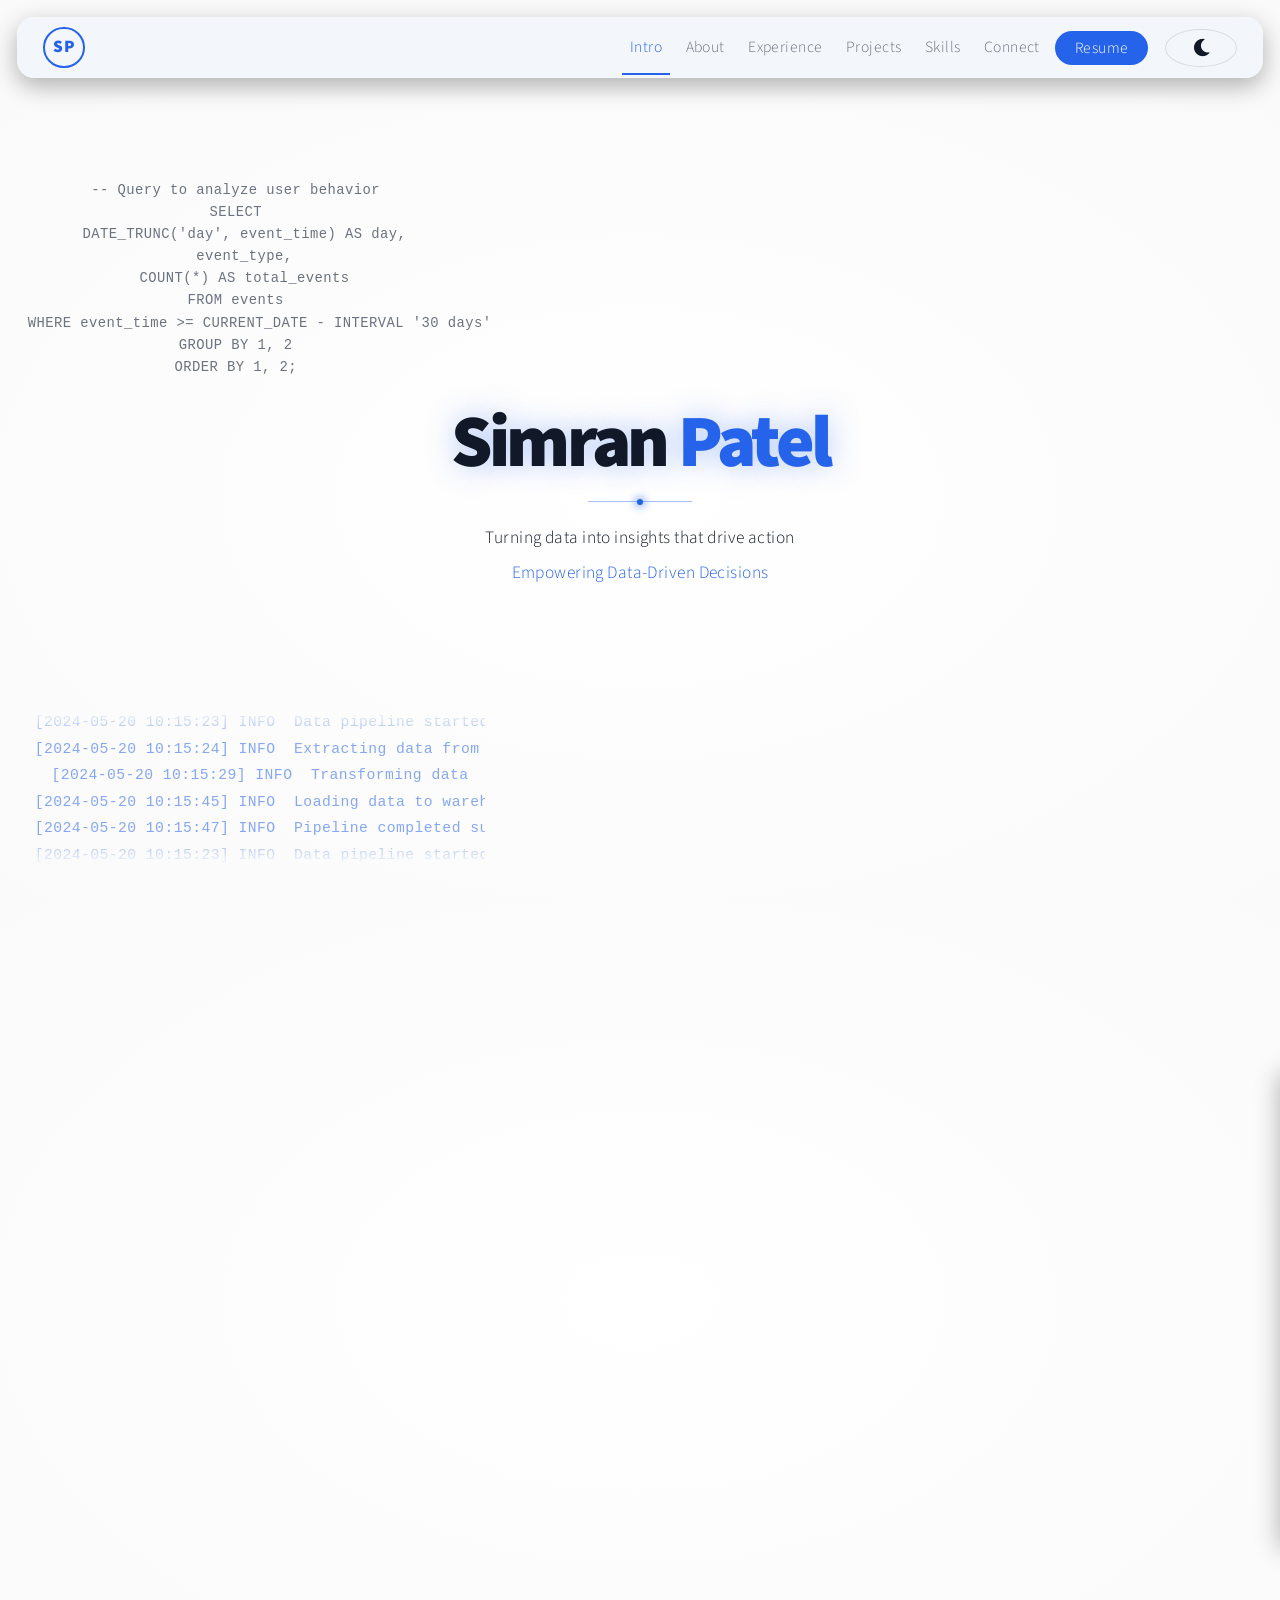
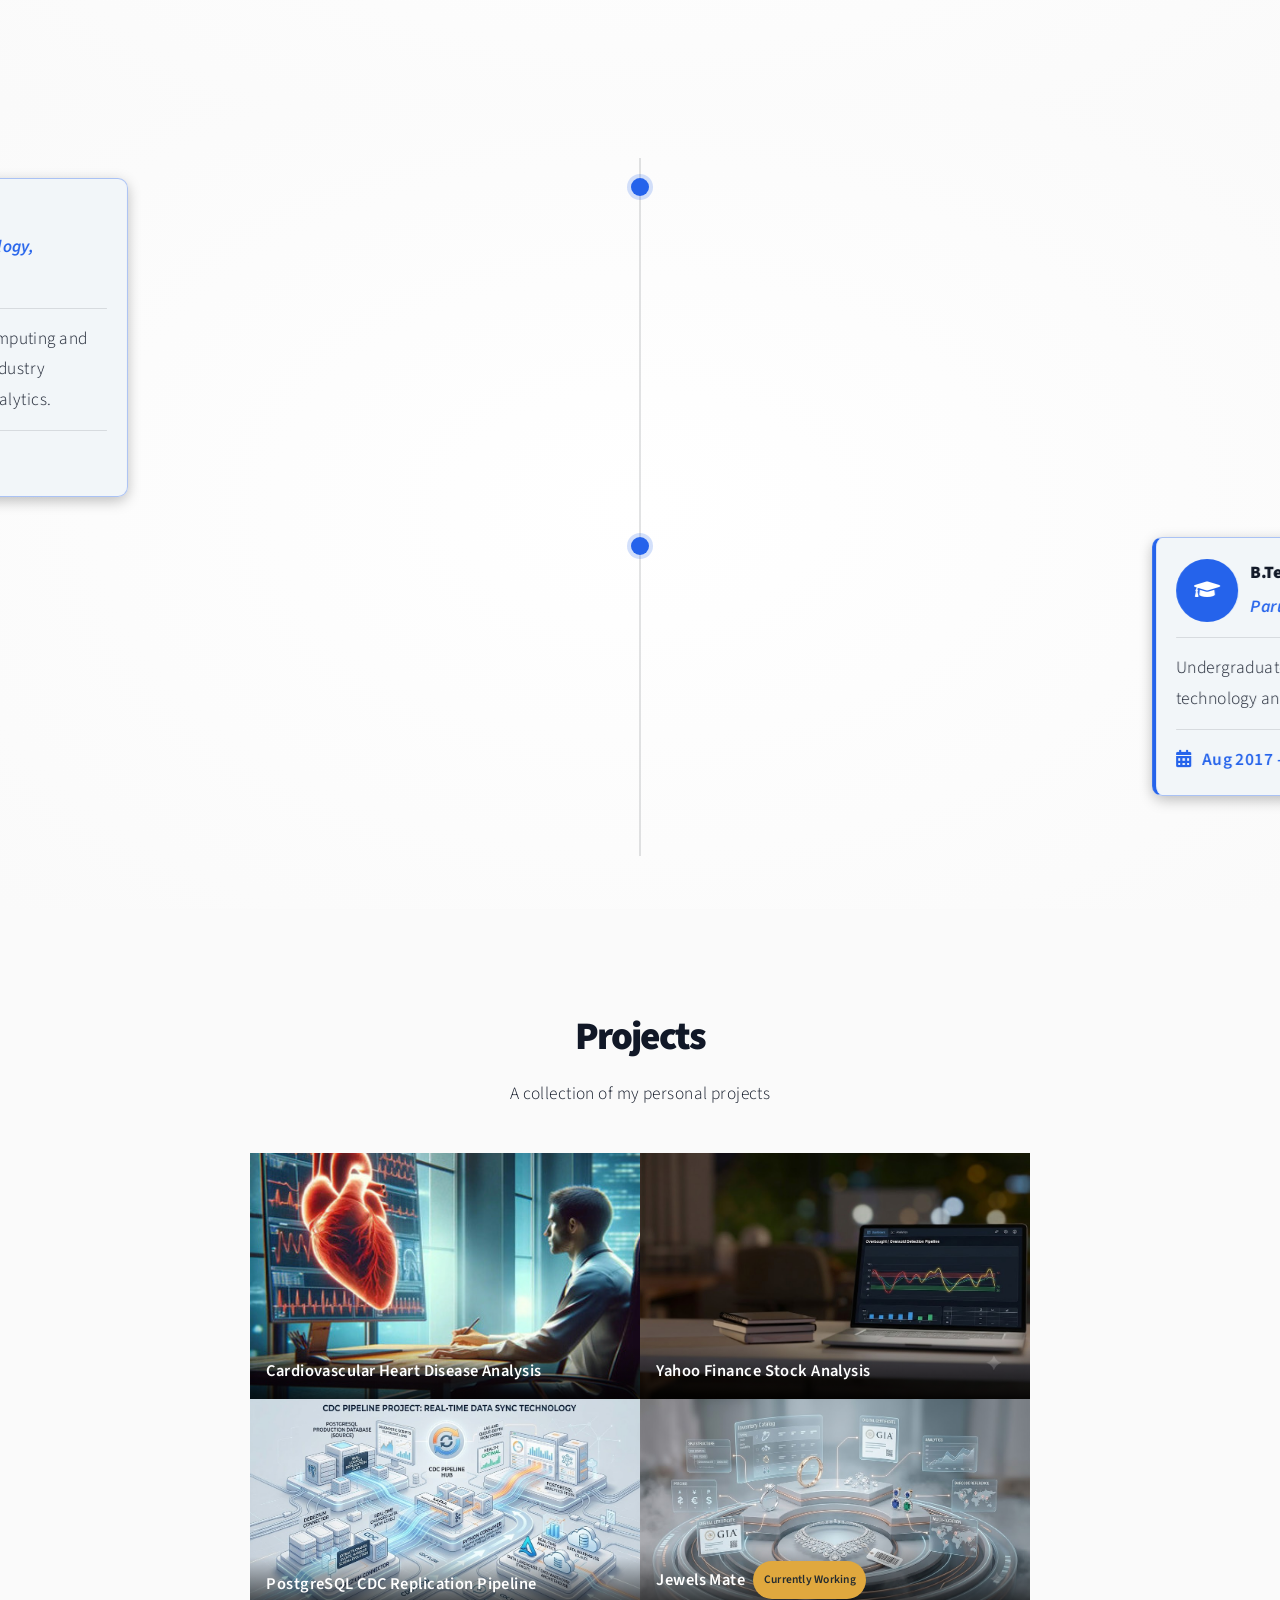
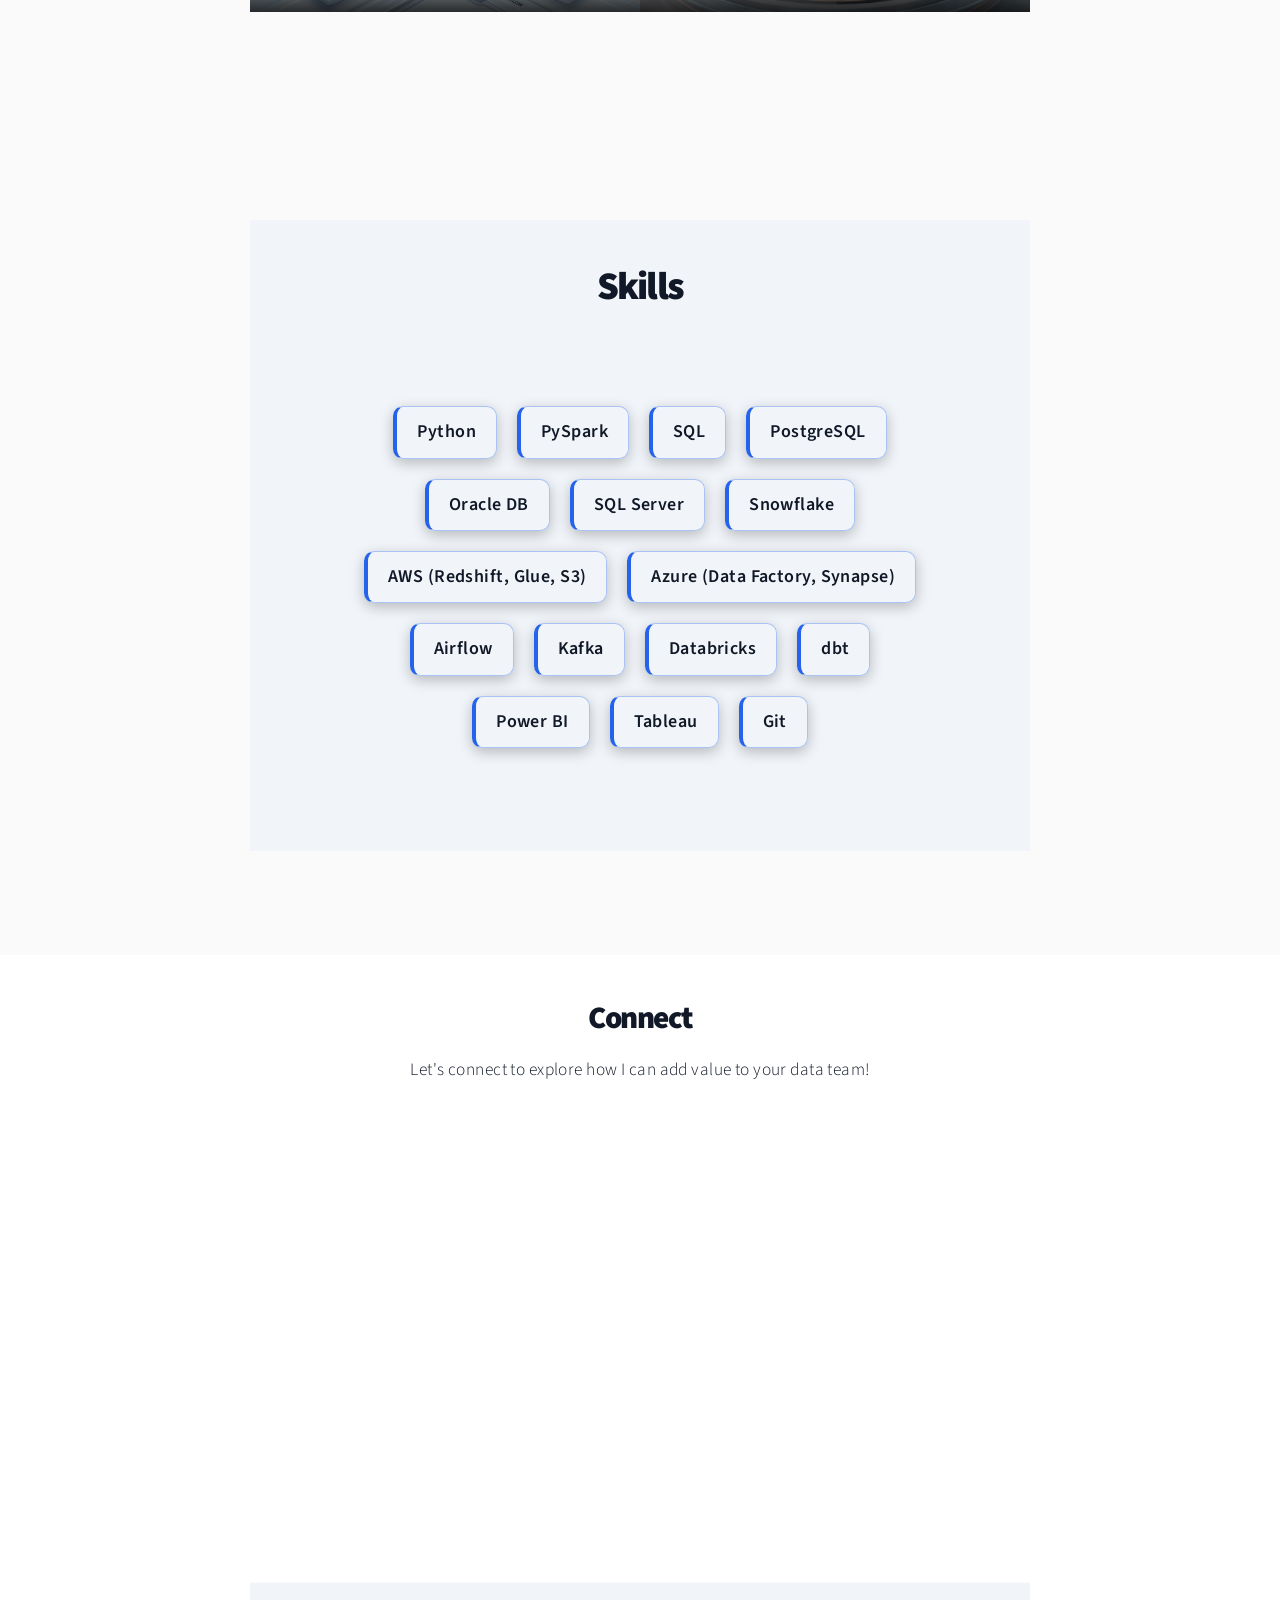
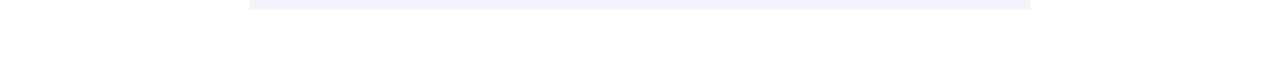
==== commit 755b9738: "Remove work experience cards from timeline Co-Authored-By: Claude Opus 5.5 <noreply@anthropic.com>" ====
--- a/index.html
+++ b/index.html
@@ -95,25 +95,6 @@
 						<div class="timeline-icon"></div>
 						<div class="timeline-content">
 							<div class="timeline-header">
-								<div class="timeline-badge"><i class="fas fa-database"></i></div>
-								<div>
-									<h3>Data Operational Analyst</h3>
-									<p><em>Madison L, New York</em></p>
-								</div>
-							</div>
-							<hr class="timeline-divider" />
-							<ul class="timeline-bullets">
-								<li><i class="fas fa-check-circle"></i><span>Architected production ETL pipelines using PySpark, Airflow &amp; Azure Data Factory with CDC-style incremental load across 5+ data sources, reducing data integrity errors by 40%.</span></li>
-								<li><i class="fas fa-check-circle"></i><span>Built log analysis tooling that cut mean time to resolution by 35%.</span></li>
-							</ul>
-							<hr class="timeline-divider" />
-							<div class="timeline-date"><i class="fas fa-calendar-alt"></i> Aug 2024 - Present</div>
-						</div>
-					</div>
-					<div class="timeline-entry right">
-						<div class="timeline-icon"></div>
-						<div class="timeline-content">
-							<div class="timeline-header">
 								<div class="timeline-badge"><i class="fas fa-graduation-cap"></i></div>
 								<div>
 									<h3>M.S. in Computer Science</h3>
@@ -126,45 +107,7 @@
 							<div class="timeline-date"><i class="fas fa-calendar-alt"></i> Sep 2022 - May 2024</div>
 						</div>
 					</div>
-					<div class="timeline-entry left">
-						<div class="timeline-icon"></div>
-						<div class="timeline-content">
-							<div class="timeline-header">
-								<div class="timeline-badge"><i class="fas fa-chart-line"></i></div>
-								<div>
-									<h3>Data Analyst</h3>
-									<p><em>Vaibhav Gems, India</em></p>
-								</div>
-							</div>
-							<hr class="timeline-divider" />
-							<ul class="timeline-bullets">
-								<li><i class="fas fa-check-circle"></i><span>Diagnosed SQL performance degradation via indexing, partitioning &amp; schema normalization across Oracle DB and SQL Server, accelerating data retrieval by 30%.</span></li>
-								<li><i class="fas fa-check-circle"></i><span>Built ETL pipelines in Azure Synapse &amp; Databricks processing 500GB+ datasets.</span></li>
-							</ul>
-							<hr class="timeline-divider" />
-							<div class="timeline-date"><i class="fas fa-calendar-alt"></i> Apr 2021 - Jun 2022</div>
-						</div>
-					</div>
 					<div class="timeline-entry right">
-						<div class="timeline-icon"></div>
-						<div class="timeline-content">
-							<div class="timeline-header">
-								<div class="timeline-badge"><i class="fas fa-chart-bar"></i></div>
-								<div>
-									<h3>Data Analyst Intern</h3>
-									<p><em>Vaibhav Gems, India</em></p>
-								</div>
-							</div>
-							<hr class="timeline-divider" />
-							<ul class="timeline-bullets">
-								<li><i class="fas fa-check-circle"></i><span>Deployed an SSRS multi-source reporting pipeline across disparate SQL Server databases.</span></li>
-								<li><i class="fas fa-check-circle"></i><span>Led schema alignment with cross-functional teams, improving reporting accuracy by 25%.</span></li>
-							</ul>
-							<hr class="timeline-divider" />
-							<div class="timeline-date"><i class="fas fa-calendar-alt"></i> Jan 2020 - Mar 2021</div>
-						</div>
-					</div>
-					<div class="timeline-entry left">
 						<div class="timeline-icon"></div>
 						<div class="timeline-content">
 							<div class="timeline-header">
